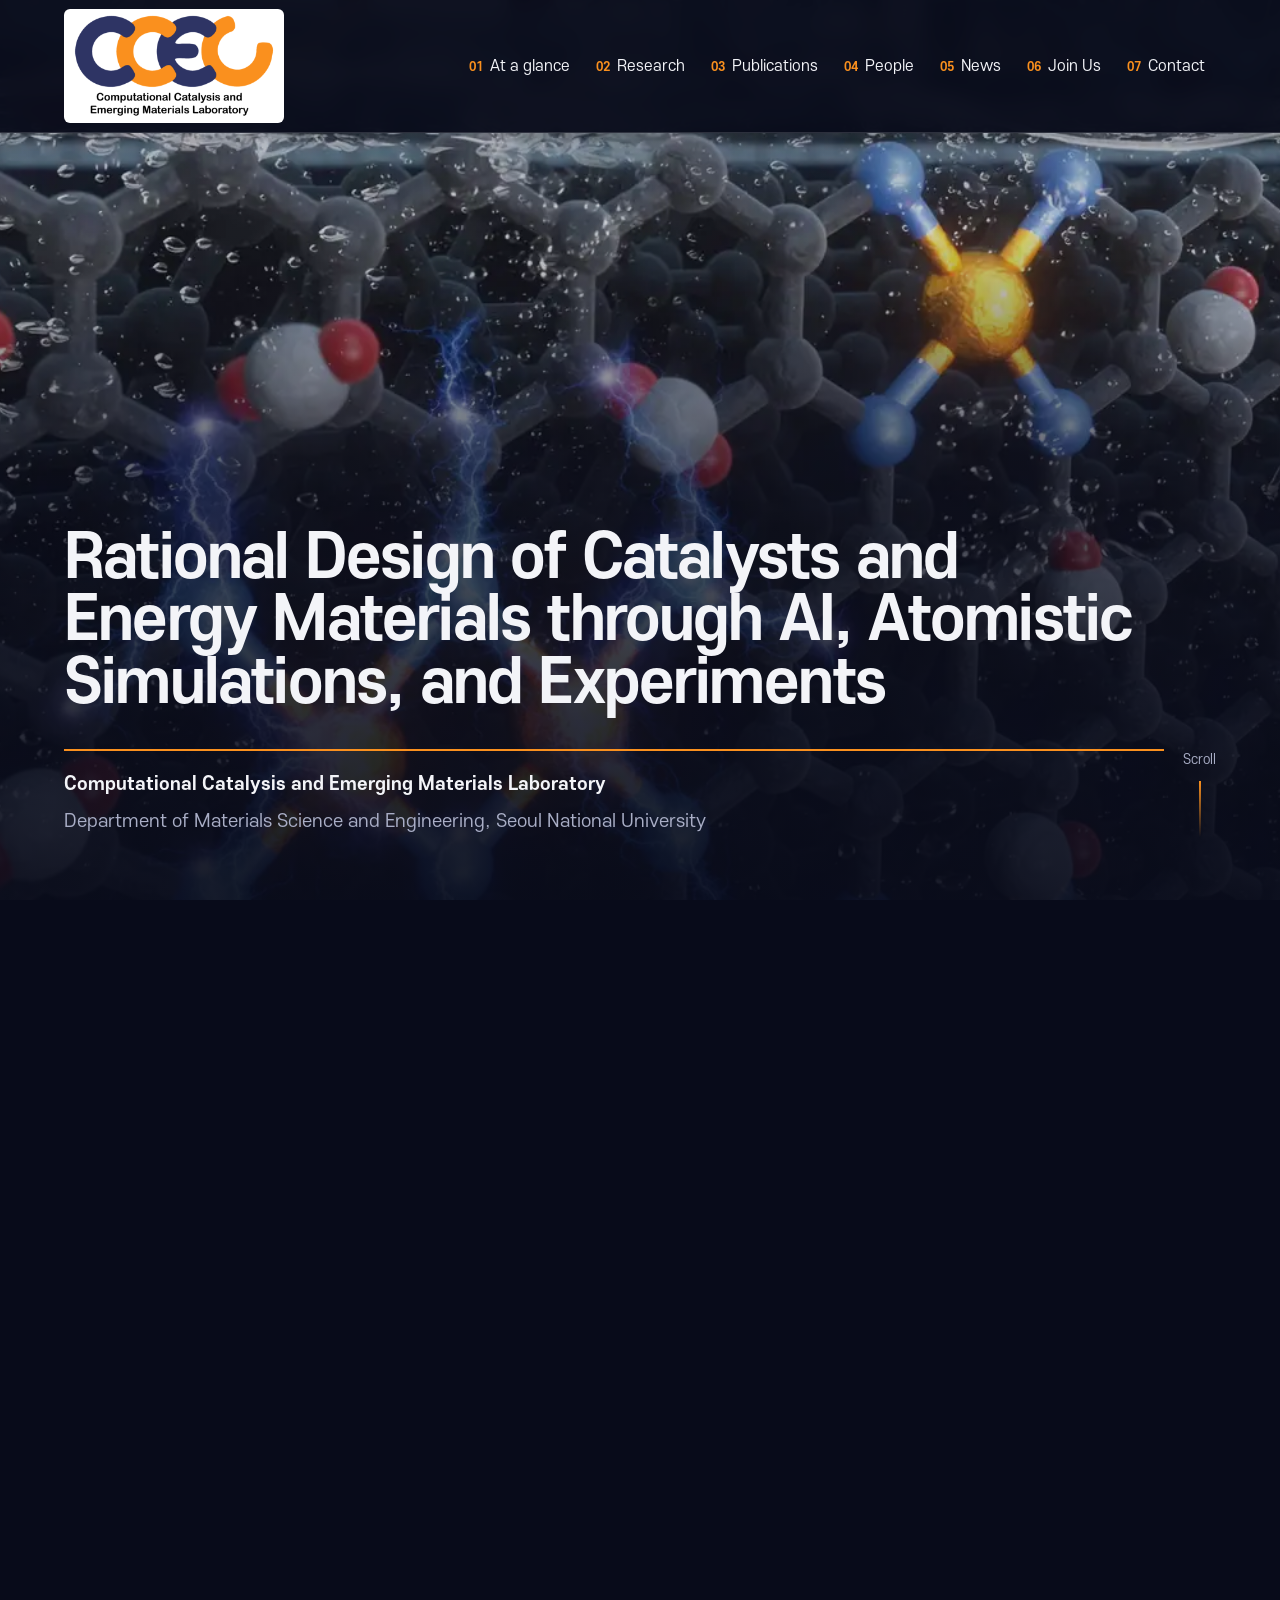
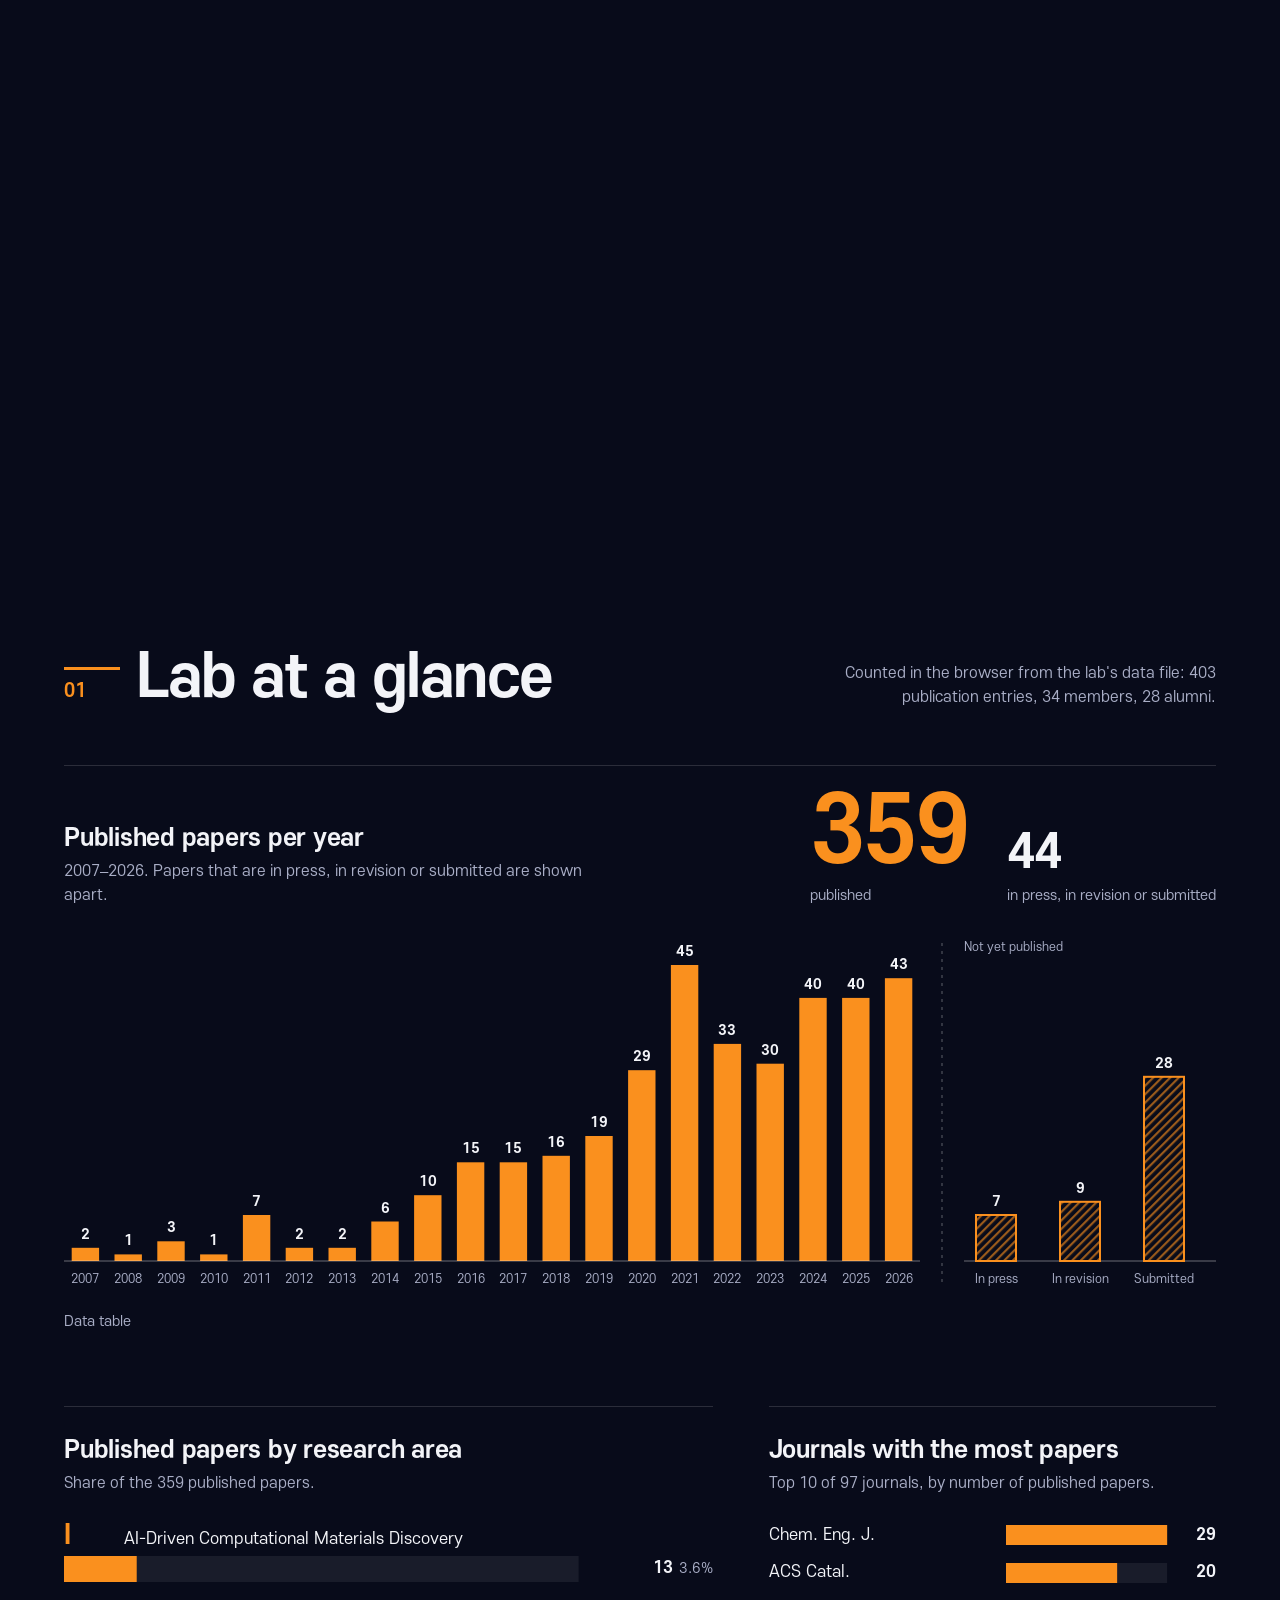
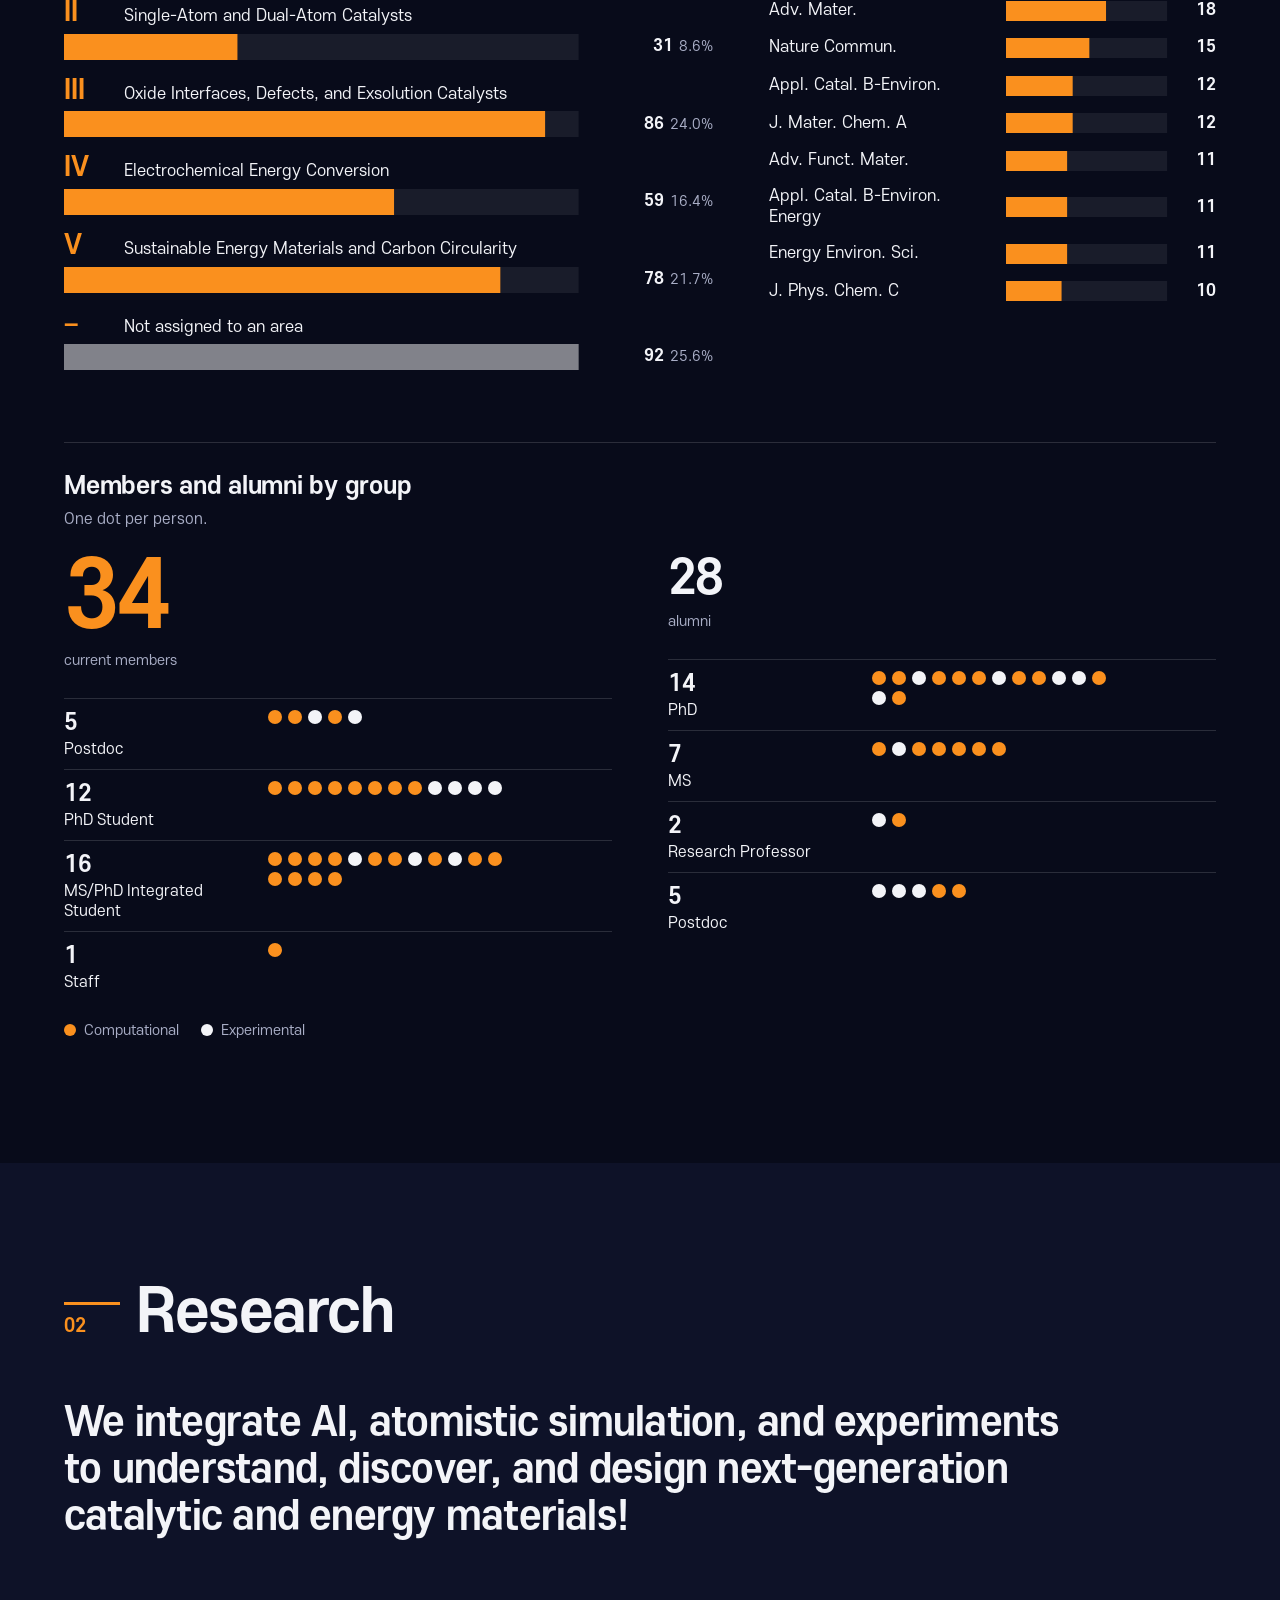
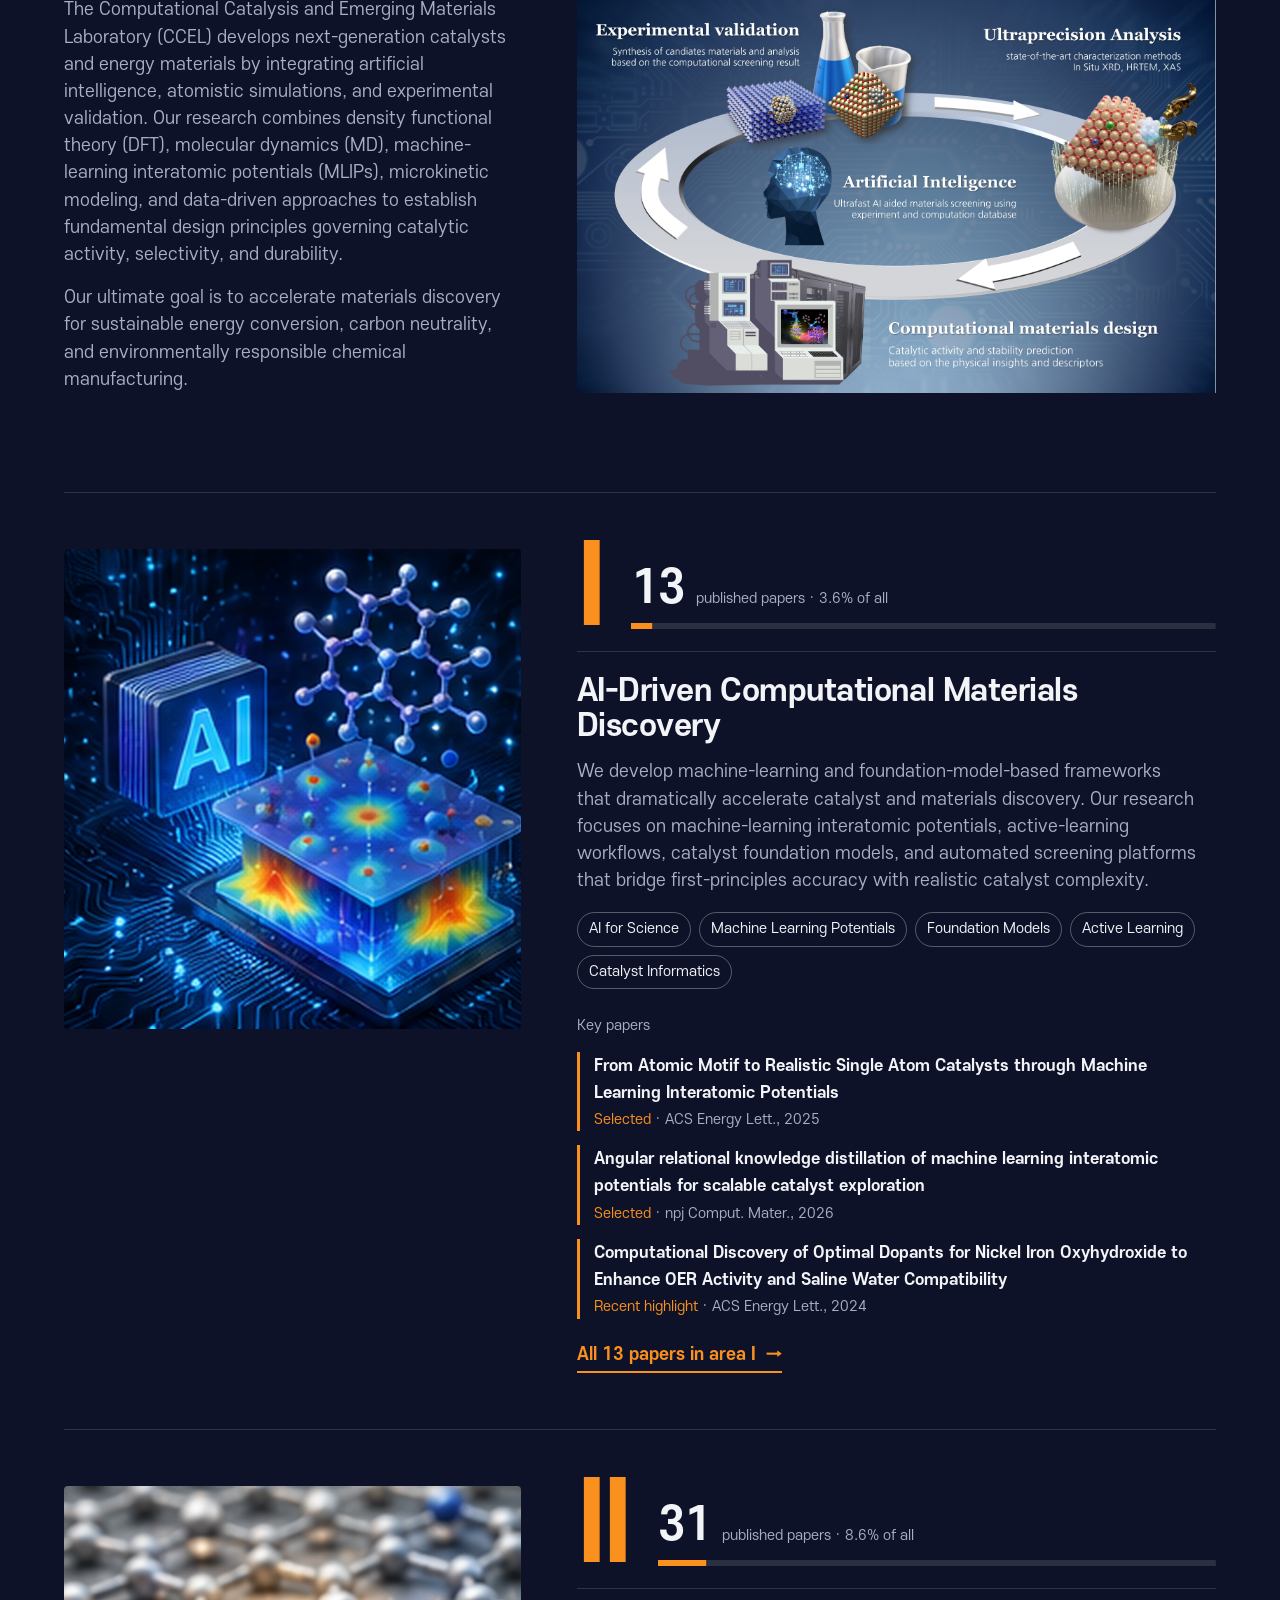
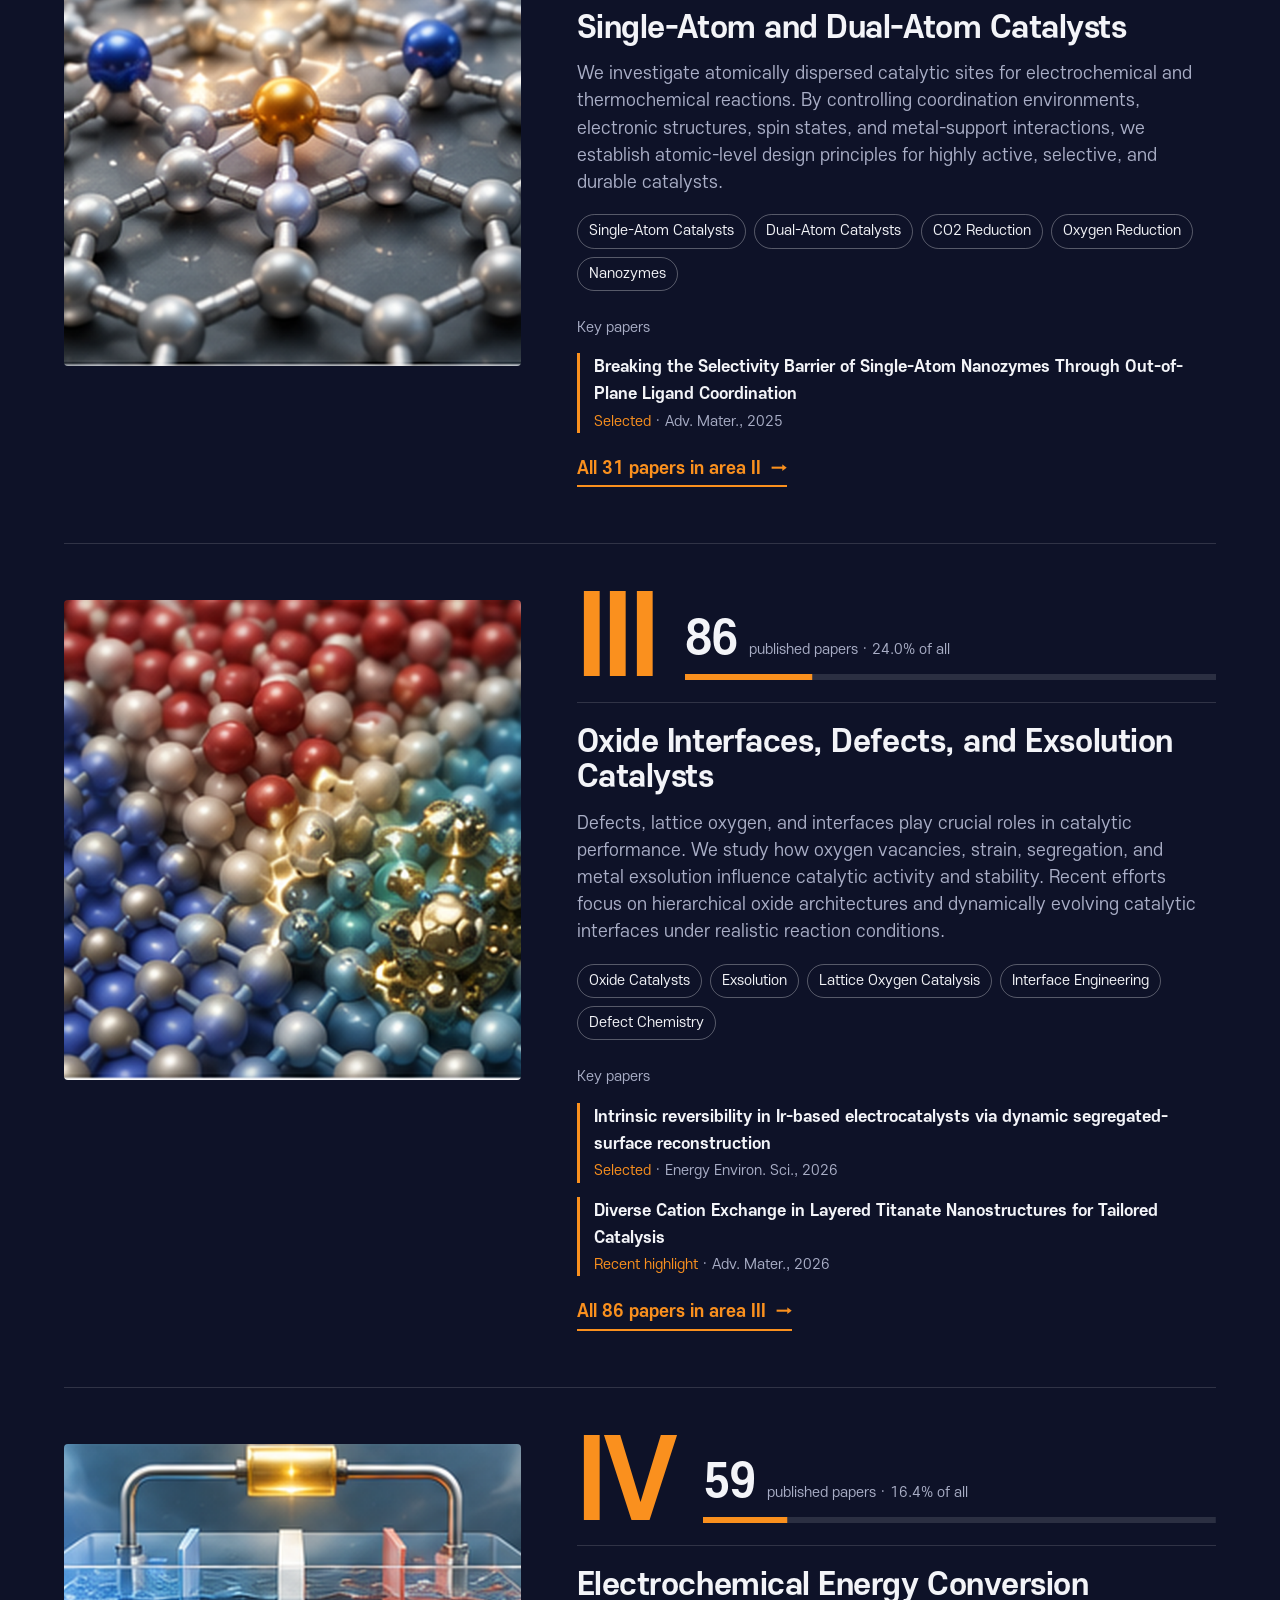
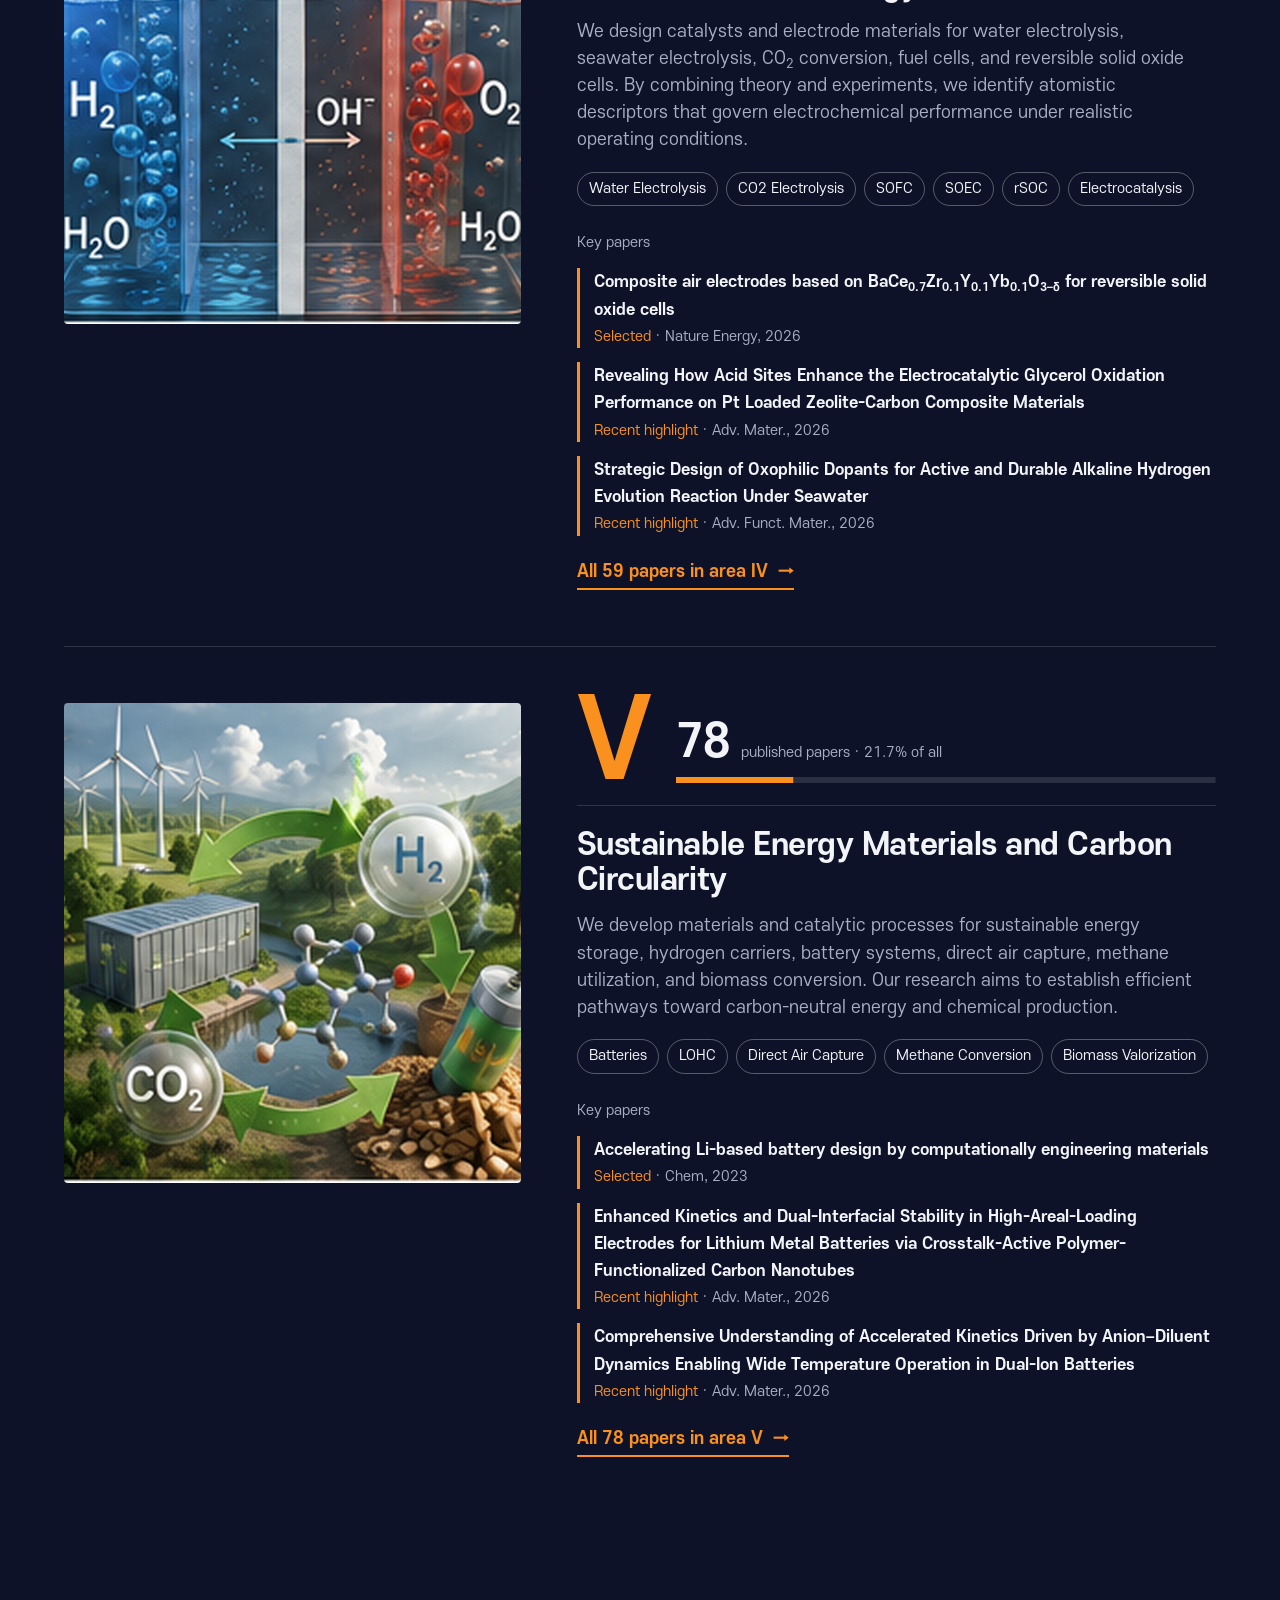
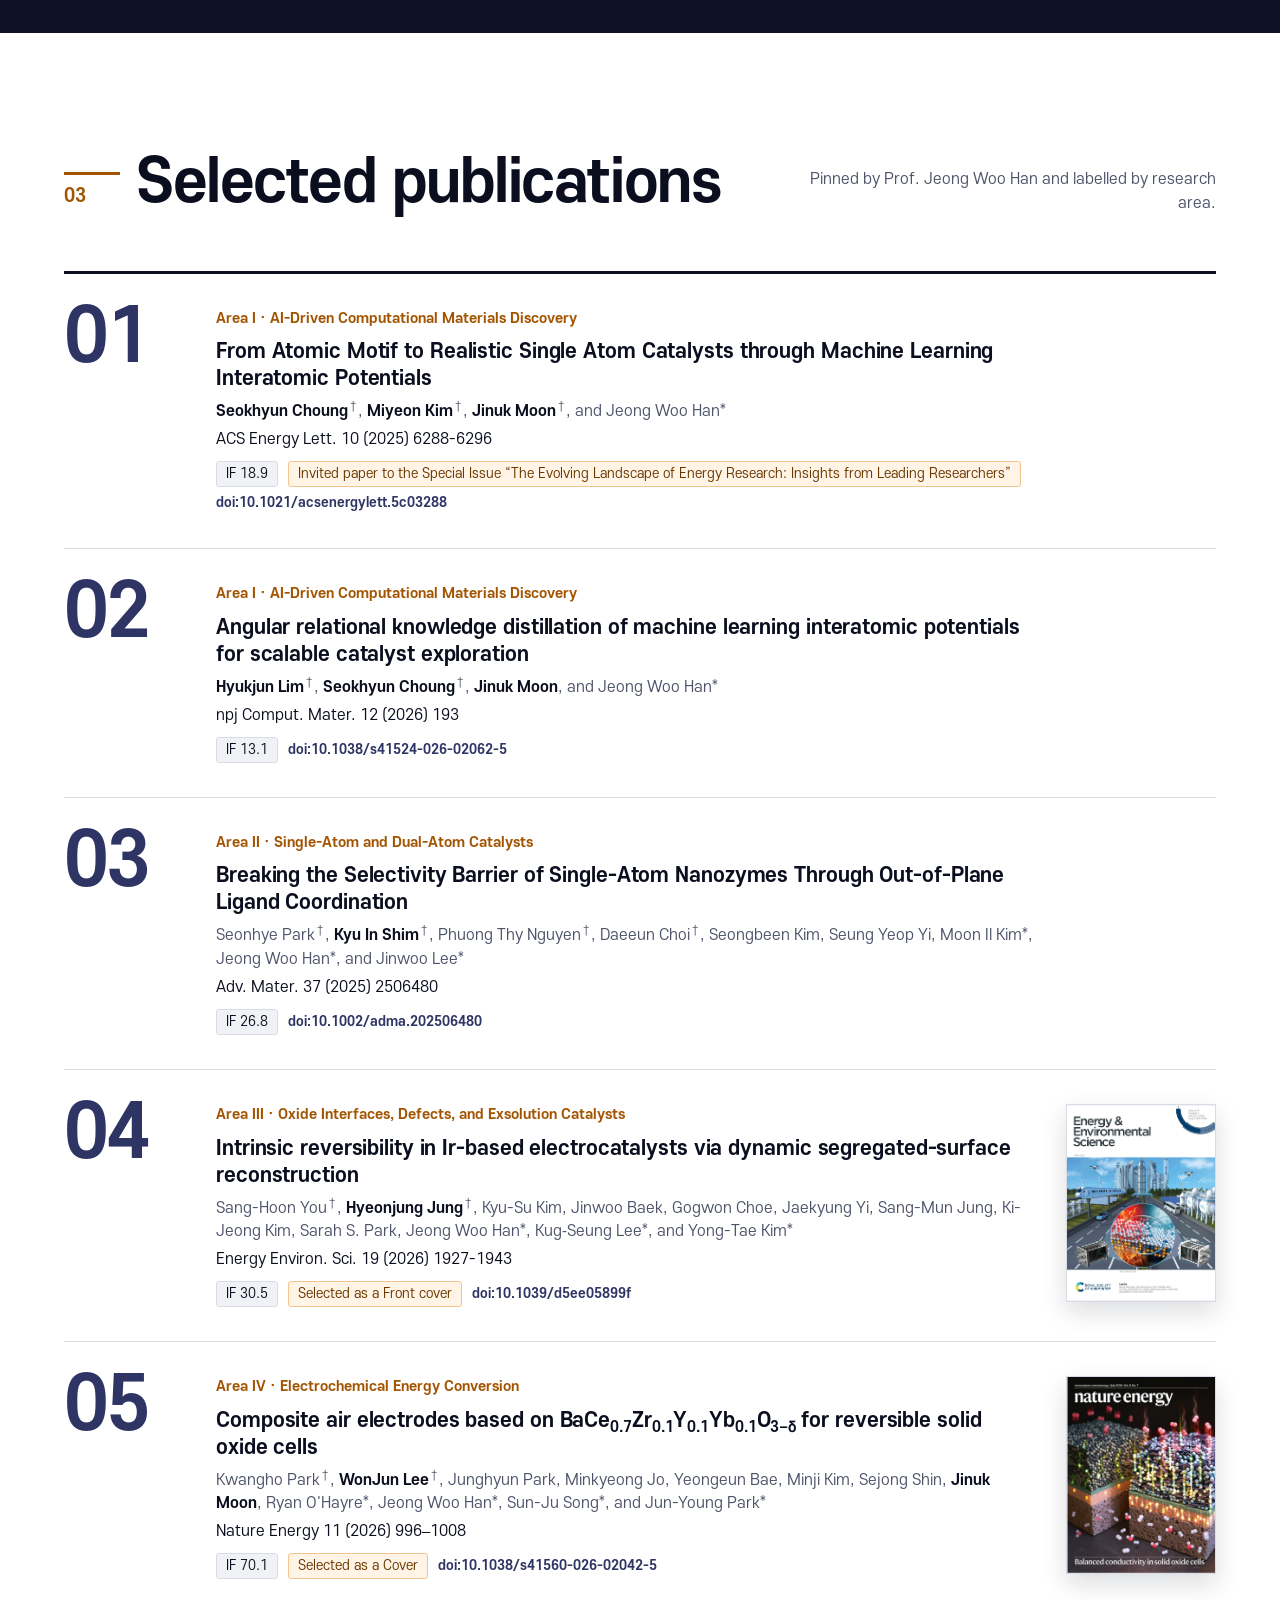
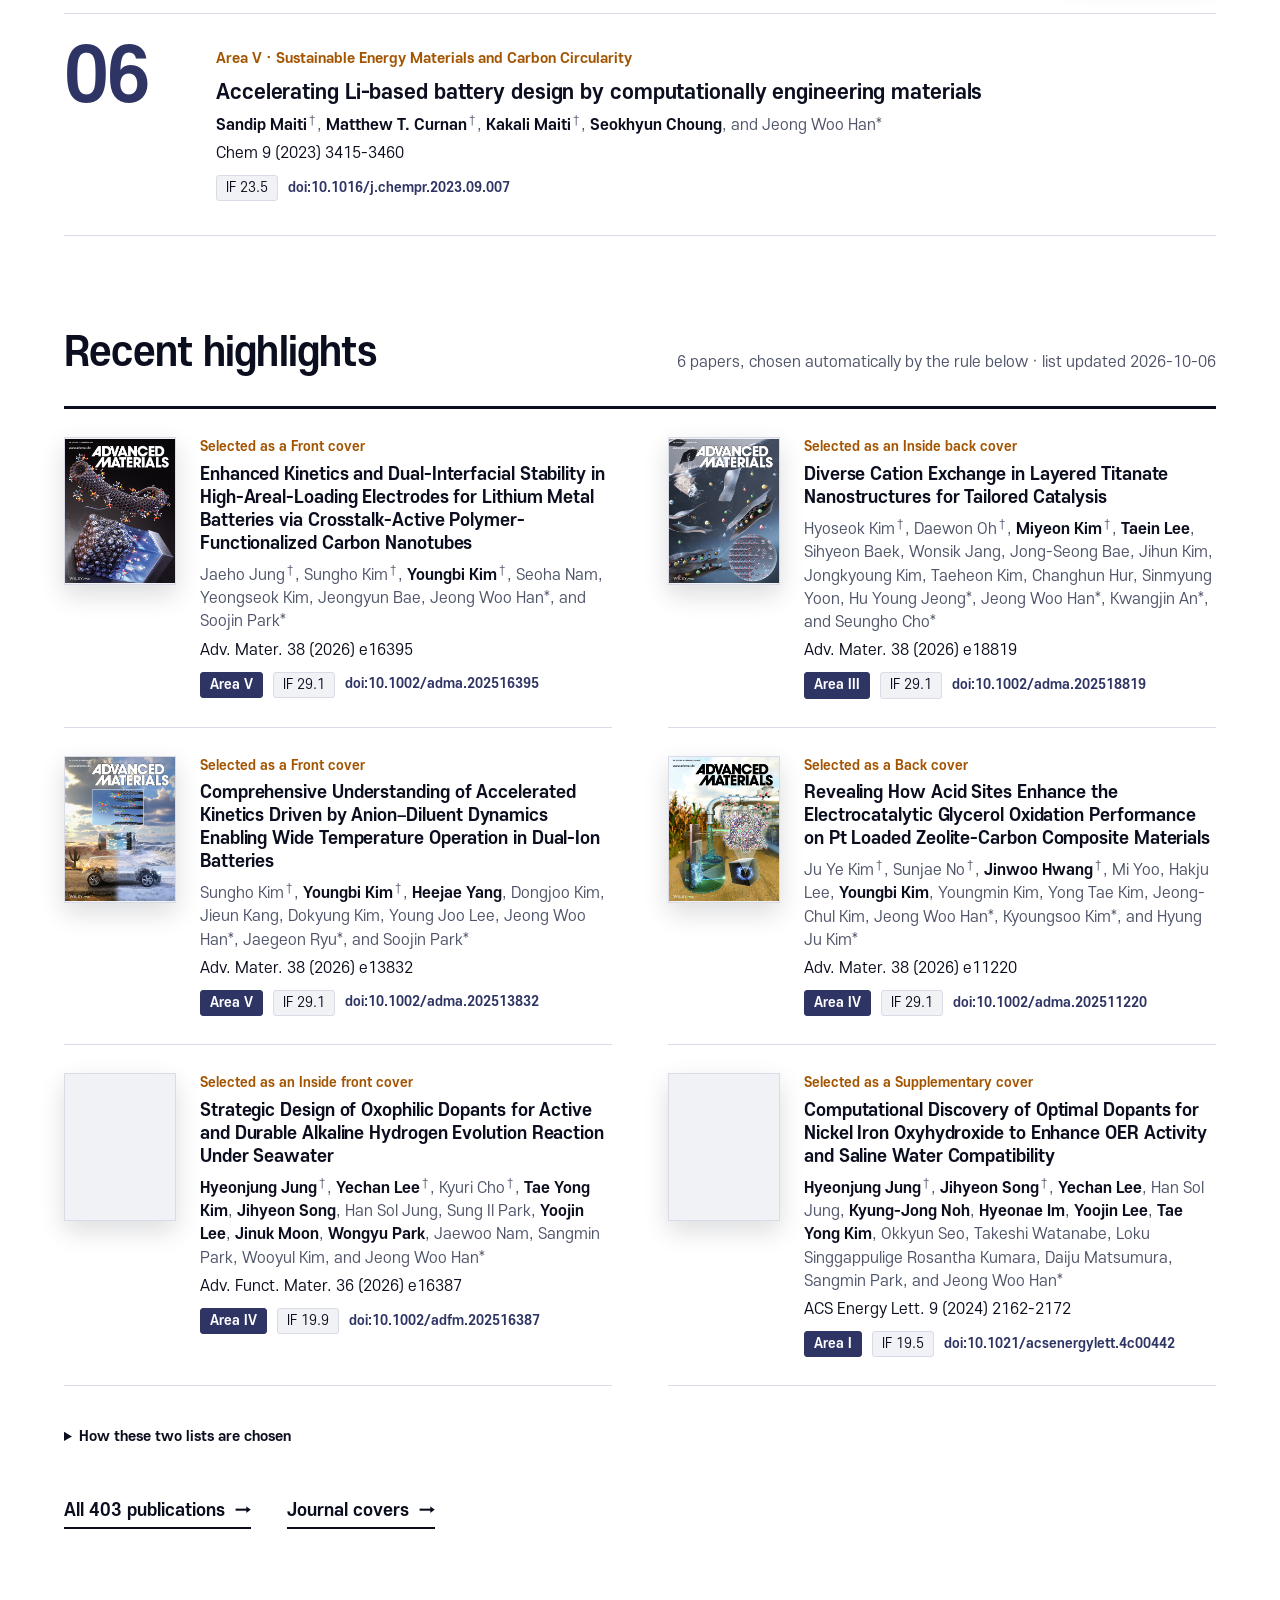
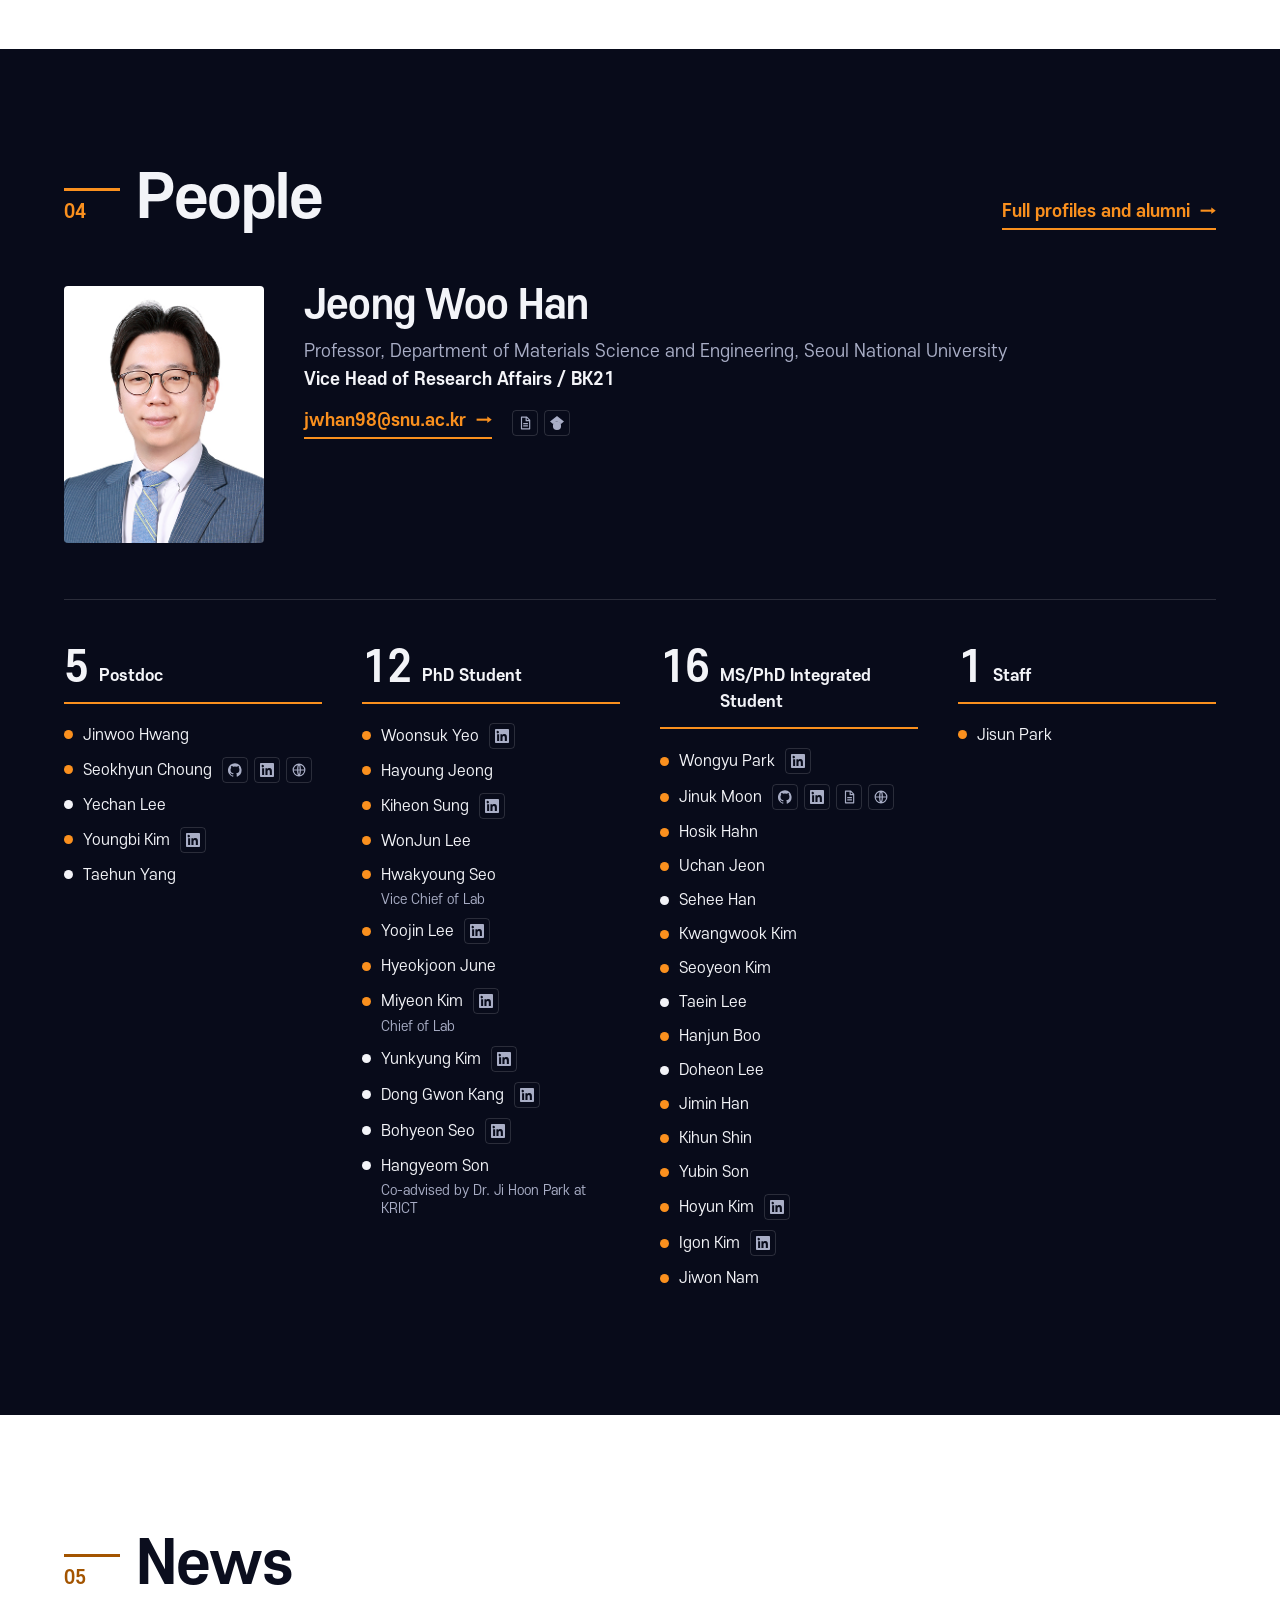
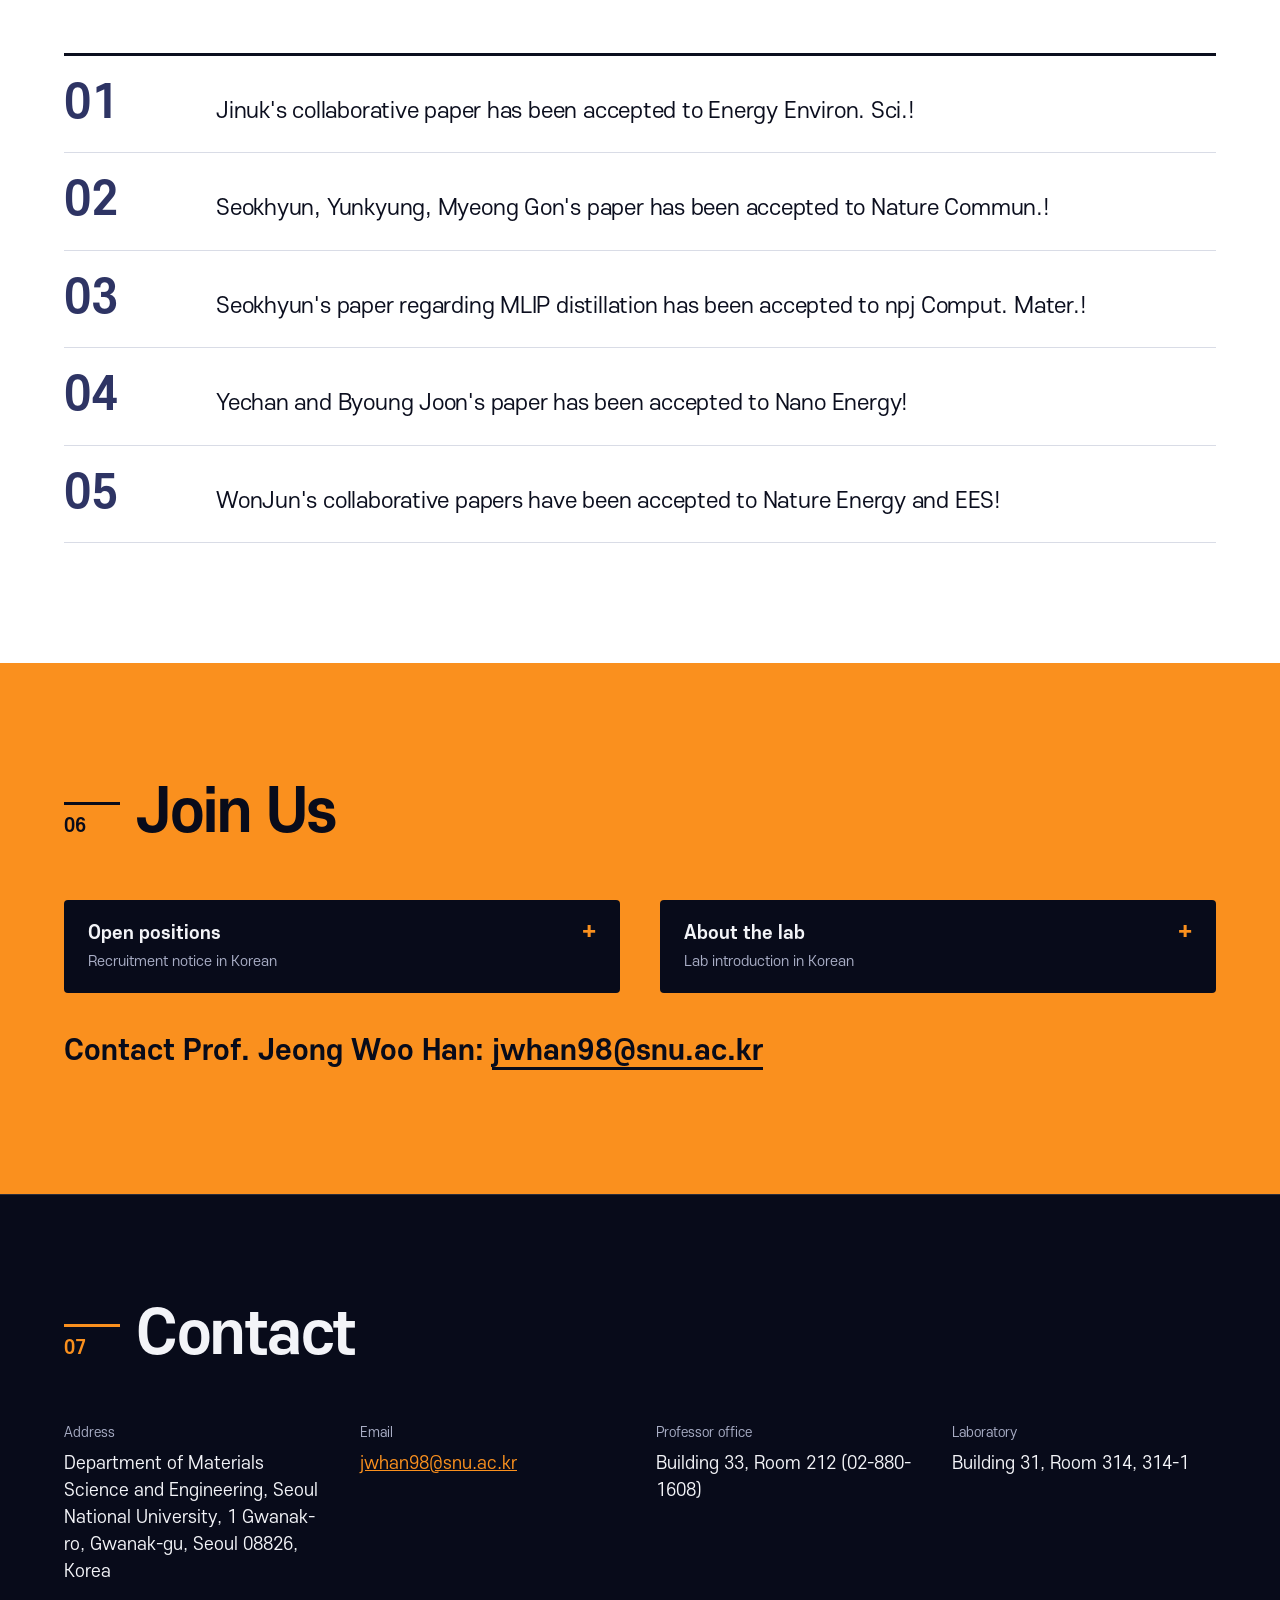
==== index.html @ 2bbd0b02 "CCEL homepage redesign preview: ccel-s8 Claude-Session: https://claude.ai/code/session_01SNpB6kkZCcR" ====
<!doctype html>
<html lang="en">
<head>
<meta name="robots" content="noindex, nofollow">
<meta charset="utf-8">
<meta name="viewport" content="width=device-width, initial-scale=1">
<title>CCEL · Seoul National University</title>
<link rel="preload" href="_shared/scroll/hero_poster.webp" as="image" fetchpriority="high">
<link rel="stylesheet" href="_shared/brand/brand.css">
<link rel="stylesheet" href="css/site.css">
</head>
<body>
<a class="skip" href="#main">Skip to content</a>

<header class="site-head">
  <div class="head-in">
    <a class="brand" href="index.html" aria-label="CCEL home"><span class="ccel-logo-plate"><img class="ccel-logo" src="_shared/img/logo2.png" alt="CCEL" width="200" height="102"></span></a>
    <button class="menu-btn" type="button" aria-expanded="false" aria-controls="site-nav"><span class="bars" aria-hidden="true"></span>Menu</button>
    <nav class="site-nav" id="site-nav" aria-label="Main">
      <ol>
        <li><a href="index.html#glance"><span class="n">01</span>At a glance</a></li>
        <li><a href="index.html#research"><span class="n">02</span>Research</a></li>
        <li><a href="publications.html"><span class="n">03</span>Publications</a></li>
        <li><a href="members.html"><span class="n">04</span>People</a></li>
        <li><a href="index.html#news"><span class="n">05</span>News</a></li>
        <li><a href="index.html#join"><span class="n">06</span>Join Us</a></li>
        <li><a href="index.html#contact"><span class="n">07</span>Contact</a></li>
      </ol>
    </nav>
  </div>
</header>

<main id="main">
  <!-- scroll stage: the video carries no information; all text is DOM from window.CCEL -->
  <section class="stage" id="stage" aria-labelledby="hero-title">
    <div class="stage-pin">
      <img class="stage-poster" src="_shared/scroll/hero_poster.webp" alt="" width="1280" height="704" fetchpriority="high">
      <canvas class="stage-canvas" aria-hidden="true"></canvas>
      <div class="stage-scrim" aria-hidden="true"></div>
      <div class="stage-dim" aria-hidden="true"></div>
      <div class="stage-copy phase-a">
        <div class="wrap">
          <h1 class="hero-title" id="hero-title"></h1>
          <p class="hero-meta" id="hero-meta"></p>
        </div>
      </div>
      <div class="stage-copy phase-b" data-hidden>
        <div class="wrap"><dl class="bignums" id="bignums"></dl></div>
      </div>
      <div class="stage-cue" aria-hidden="true"><span>Scroll</span><i></i></div>
    </div>
  </section>

  <section class="band dark" id="glance" aria-labelledby="glance-h">
    <div class="wrap">
      <div class="sec-head">
        <div class="sec-label"><span class="sec-no">01</span><h2 class="sec-title" id="glance-h">Lab at a glance</h2></div>
        <p class="sec-aside" id="glance-aside"></p>
      </div>
      <div class="glance-grid">
        <figure class="fig" aria-labelledby="f-years-h">
          <div class="fig-head">
            <div><h3 class="fig-title" id="f-years-h">Published papers per year</h3><p class="fig-sub" id="f-years-sub"></p></div>
            <div class="fig-stats" id="f-years-stats"></div>
          </div>
          <div class="chart" id="chart-years"></div>
        </figure>
        <figure class="fig half-l" aria-labelledby="f-areas-h">
          <div class="fig-head"><div><h3 class="fig-title" id="f-areas-h">Published papers by research area</h3><p class="fig-sub" id="f-areas-sub"></p></div></div>
          <div class="chart" id="chart-areas"></div>
        </figure>
        <figure class="fig half-r" aria-labelledby="f-jour-h">
          <div class="fig-head"><div><h3 class="fig-title" id="f-jour-h">Journals with the most papers</h3><p class="fig-sub" id="f-jour-sub"></p></div></div>
          <div class="chart" id="chart-journals"></div>
          <p class="fig-note" id="f-jour-note"></p>
        </figure>
        <figure class="fig" aria-labelledby="f-people-h">
          <div class="fig-head"><div><h3 class="fig-title" id="f-people-h">Members and alumni by group</h3><p class="fig-sub">One dot per person.</p></div></div>
          <div class="people-chart">
            <div class="pc-block"><div class="stat"><b class="num" id="n-members"></b><span>current members</span></div><div class="chart" id="chart-members"></div></div>
            <div class="pc-block"><div class="stat sm"><b class="num" id="n-alumni"></b><span>alumni</span></div><div class="chart" id="chart-alumni"></div></div>
          </div>
          <p class="legend"><span class="k-comp"><i></i>Computational</span><span class="k-exp"><i></i>Experimental</span><span class="k-na" id="k-na" hidden><i></i>Not specified</span></p>
        </figure>
      </div>
    </div>
  </section>

  <section class="band dark-2" id="research" aria-labelledby="research-h">
    <div class="wrap">
      <div class="sec-head">
        <div class="sec-label"><span class="sec-no">02</span><h2 class="sec-title" id="research-h">Research</h2></div>
      </div>
      <p class="statement" id="research-statement"></p>
      <div class="intro-grid">
        <div id="research-intro"></div>
        <figure class="intro-fig" id="research-fig"></figure>
      </div>
      <div class="areas" id="areas"></div>
    </div>
  </section>

  <section class="band light" id="publications" aria-labelledby="pubs-h">
    <div class="wrap">
      <div class="sec-head">
        <div class="sec-label"><span class="sec-no">03</span><h2 class="sec-title" id="pubs-h">Selected publications</h2></div>
        <p class="sec-aside" id="pins-aside"></p>
      </div>
      <ol class="pins" id="pins"></ol>
      <div class="hl-head anchor" id="highlights">
        <h2 class="hl-title">Recent highlights</h2>
        <p class="count" id="hl-sub"></p>
      </div>
      <ol class="hl-grid" id="hl"></ol>
      <details class="rules"><summary>How these two lists are chosen</summary><p id="rules"></p></details>
      <p class="pub-links"><a class="more" href="publications.html" id="all-pubs">All publications</a><a class="more" href="publications.html#covers">Journal covers</a></p>
    </div>
  </section>

  <section class="band dark" id="people" aria-labelledby="people-h">
    <div class="wrap">
      <div class="sec-head">
        <div class="sec-label"><span class="sec-no">04</span><h2 class="sec-title" id="people-h">People</h2></div>
        <p class="sec-aside"><a class="more" href="members.html">Full profiles and alumni</a></p>
      </div>
      <div class="prof" id="prof"></div>
      <div class="groups" id="groups"></div>
    </div>
  </section>

  <section class="band light" id="news" aria-labelledby="news-h">
    <div class="wrap">
      <div class="sec-head">
        <div class="sec-label"><span class="sec-no">05</span><h2 class="sec-title" id="news-h">News</h2></div>
      </div>
      <ol class="news" id="news-list"></ol>
    </div>
  </section>

  <section class="band accent" id="join" aria-labelledby="join-h">
    <div class="wrap">
      <div class="sec-head">
        <div class="sec-label"><span class="sec-no">06</span><h2 class="sec-title" id="join-h">Join Us</h2></div>
      </div>
      <div class="join-grid">
        <details class="kdet" id="opening"><summary><span>Open positions<small>Recruitment notice in Korean</small></span></summary><p class="ko" lang="ko" id="opening-ko"></p></details>
        <details class="kdet" id="about"><summary><span>About the lab<small>Lab introduction in Korean</small></span></summary><p class="ko" lang="ko" id="about-ko"></p></details>
      </div>
      <p class="join-mail" id="join-mail"></p>
    </div>
  </section>
</main>

<footer class="site-foot" id="contact" aria-labelledby="contact-h">
  <div class="wrap">
    <div class="sec-head">
      <div class="sec-label"><span class="sec-no">07</span><h2 class="sec-title" id="contact-h">Contact</h2></div>
    </div>
    <dl class="contact-grid" id="contact-body"></dl>
    <div class="foot-base">
      <span class="ccel-logo-plate"><img class="ccel-logo" src="_shared/img/logo2.png" alt="CCEL" width="150" height="76" loading="lazy"></span>
      <nav aria-label="Footer"><ol>
        <li><a href="index.html#research">Research</a></li>
        <li><a href="publications.html">Publications</a></li>
        <li><a href="members.html">People</a></li>
        <li><a href="index.html#join">Join Us</a></li>
      </ol></nav>
      <span id="foot-aff"></span>
    </div>
  </div>
</footer>

<script src="_shared/content.js"></script>
<script src="js/common.js"></script>
<script src="js/charts.js"></script>
<script src="js/index.js"></script>
<script src="js/stage.js"></script>
</body>
</html>
---- _shared/brand/brand.css ----
/* CCEL brand layer: shared by every candidate and the final site.
   Font = S-CoreDream (에스코어 드림), the typeface the current ccel.snu.ac.kr already uses (class ks4 etc.).
   Self-hosted so the IIS site has no CDN dependency. Logo = ../img/logo2.png (data: CCEL.lab.logo), used as-is. */
@font-face { font-family: 'S-CoreDream'; font-weight: 300; font-style: normal; font-display: swap;
  src: url('fonts/S-CoreDream-3Light.woff') format('woff'); }
@font-face { font-family: 'S-CoreDream'; font-weight: 400; font-style: normal; font-display: swap;
  src: url('fonts/S-CoreDream-4Regular.woff') format('woff'); }
@font-face { font-family: 'S-CoreDream'; font-weight: 500; font-style: normal; font-display: swap;
  src: url('fonts/S-CoreDream-5Medium.woff') format('woff'); }
@font-face { font-family: 'S-CoreDream'; font-weight: 700; font-style: normal; font-display: swap;
  src: url('fonts/S-CoreDream-6Bold.woff') format('woff'); }
:root { --ccel-font: 'S-CoreDream', 'Noto Sans KR', 'Apple SD Gothic Neo', 'Malgun Gothic', sans-serif; }

/* Official logo, unaltered. Put it on .ccel-logo-plate when the header background is dark. */
.ccel-logo { display: block; height: auto; width: 200px; max-width: 100%; }
.ccel-logo-plate { display: inline-block; background: #fff; border-radius: 6px; padding: 6px 10px; line-height: 0; }
@media (max-width: 768px) { .ccel-logo { width: 160px; } }
---- css/site.css ----
/* S8 Bold data — shared design system for index / members / publications.
   Dark ink + logo orange as the single accent, white reading surfaces for citations.
   Font: S-CoreDream only (../_shared/brand/brand.css), weights 400 and 700. */

:root {
  --ink: #080b1a;          /* page background, dark bands */
  --ink-2: #0e1228;        /* raised dark surface */
  --ink-line: rgba(255, 255, 255, .14);
  --fg: #f3f4f8;           /* text on dark */
  --fg-2: #a9aec6;         /* secondary text on dark (8:1 on --ink) */
  --navy: #2e3464;         /* logo navy */
  --orange: #fa901e;       /* logo orange: the one accent (on dark) */
  --orange-ink: #a35400;   /* orange for text on white (5.5:1) */
  --paper: #ffffff;
  --paper-2: #f1f2f6;
  --text: #0b0e1e;         /* text on white */
  --text-2: #4e5469;       /* secondary text on white (7.8:1) */
  --rule: #d9dce6;
  --pad: 64px;
  --maxw: 1312px;
  --hh: 132px;             /* full header height, updated by common.js */
  --hh-c: 110px;           /* compact header height, updated by common.js */
}

* { box-sizing: border-box; }
html { -webkit-text-size-adjust: 100%; }
@media (prefers-reduced-motion: no-preference) { html { scroll-behavior: smooth; } }
body {
  margin: 0; background: var(--ink); color: var(--fg);
  font-family: var(--ccel-font); font-weight: 400; font-size: 17px; line-height: 1.6;
  -webkit-font-smoothing: antialiased; text-rendering: optimizeLegibility;
}
button, input, select, textarea { font: inherit; color: inherit; }
img { max-width: 100%; }
a { color: inherit; }
sub, sup { font-size: .72em; line-height: 0; }
strong, b, h1, h2, h3, h4 { font-weight: 700; }
h1, h2, h3, h4, p, ol, ul, dl, dd, figure { margin: 0; }
ol, ul { padding: 0; list-style: none; }
:focus-visible { outline: 3px solid var(--orange); outline-offset: 3px; border-radius: 2px; }
.light :focus-visible { outline-color: var(--navy); }
.sr-only { position: absolute !important; width: 1px; height: 1px; padding: 0; margin: -1px; overflow: hidden;
  clip: rect(0 0 0 0); white-space: nowrap; border: 0; }
.skip { position: absolute; left: 12px; top: -60px; z-index: 100; background: var(--orange); color: var(--ink);
  padding: 10px 14px; font-weight: 700; text-decoration: none; }
.skip:focus { top: 12px; }
.wrap { width: min(100% - 2 * var(--pad), var(--maxw)); margin-inline: auto; }
.num { font-variant-numeric: tabular-nums; }
.nw { white-space: nowrap; }

/* ---------- header ---------- */
.site-head {
  position: fixed; inset: 0 0 auto 0; z-index: 50;
  background: rgba(8, 11, 26, .94); border-bottom: 1px solid var(--ink-line);
  -webkit-backdrop-filter: blur(10px); backdrop-filter: blur(10px);
}
.head-in { display: flex; align-items: center; gap: 24px; padding-block: 9px;
  width: min(100% - 2 * var(--pad), var(--maxw)); margin-inline: auto; }
.brand { display: inline-flex; flex: none; text-decoration: none; }
.ccel-logo-plate { padding: 6px 10px; }
.site-head .ccel-logo { width: 200px; transition: width .25s ease; }
.site-head.is-compact .ccel-logo { width: 156px; }
.site-nav { margin-left: auto; }
.site-nav ol { display: flex; gap: 4px; align-items: center; }
.site-nav a {
  display: inline-flex; align-items: baseline; gap: 7px; padding: 10px 11px; border-radius: 4px;
  text-decoration: none; color: var(--fg); font-size: 15px; white-space: nowrap;
}
.site-nav a .n { color: var(--orange); font-size: 12px; font-weight: 700; font-variant-numeric: tabular-nums; }
.site-nav a:hover { background: rgba(255, 255, 255, .08); }
.site-nav a[aria-current="page"] { background: var(--orange); color: var(--ink); font-weight: 700; }
.site-nav a[aria-current="page"] .n { color: var(--ink); }
.menu-btn { display: none; }

@media (max-width: 1180px) {
  .menu-btn {
    display: inline-flex; align-items: center; gap: 10px; margin-left: auto; padding: 10px 14px;
    background: transparent; border: 1px solid rgba(255, 255, 255, .35); border-radius: 4px; cursor: pointer;
    font-size: 15px;
  }
  .menu-btn .bars { width: 18px; height: 12px; position: relative; display: inline-block;
    border-top: 2px solid currentColor; border-bottom: 2px solid currentColor; }
  .menu-btn .bars::after { content: ""; position: absolute; left: 0; right: 0; top: 3px; border-top: 2px solid currentColor; }
  .site-nav { position: absolute; left: 0; right: 0; top: 100%; background: var(--ink); border-bottom: 1px solid var(--ink-line);
    display: none; margin: 0; max-height: calc(100vh - var(--hh-c)); overflow-y: auto; }
  .site-head.nav-open .site-nav { display: block; }
  .site-nav ol { flex-direction: column; align-items: stretch; gap: 0;
    width: min(100% - 2 * var(--pad), var(--maxw)); margin-inline: auto; padding-block: 8px 16px; }
  .site-nav a { display: flex; font-size: 20px; padding: 13px 4px; border-bottom: 1px solid var(--ink-line); border-radius: 0; }
  .site-nav a[aria-current="page"] { padding-inline: 10px; }
  .site-nav a .n { font-size: 14px; min-width: 26px; }
}

/* ---------- section scaffolding ---------- */
.band { padding-block: 120px; display: flow-root; }
.band.dark { background: var(--ink); color: var(--fg); }
.band.dark-2 { background: var(--ink-2); color: var(--fg); }
.band.light { background: var(--paper); color: var(--text); }
.band.light-2 { background: var(--paper-2); color: var(--text); }
.band.accent { background: var(--orange); color: var(--ink); }
section[id], [id].anchor { scroll-margin-top: calc(var(--hh-c) + 8px); }
#glance { padding-top: 88px; }
#selected, #covers { scroll-margin-top: calc(var(--hh-c) + 96px); }

.sec-head { display: grid; grid-template-columns: 1fr auto; align-items: end; gap: 24px; margin-bottom: 56px; }
.sec-label { display: flex; align-items: baseline; gap: 16px; }
.sec-no { font-size: 18px; font-weight: 700; color: var(--orange); font-variant-numeric: tabular-nums;
  border-top: 3px solid currentColor; padding-top: 8px; min-width: 56px; }
.light .sec-no, .light-2 .sec-no { color: var(--orange-ink); }
.accent .sec-no { color: var(--ink); }
.sec-title { font-size: clamp(36px, 4.6vw, 64px); line-height: 1.04; letter-spacing: -.025em; }
.sec-aside { font-size: 15px; color: var(--fg-2); max-width: 46ch; text-align: right; }
.light .sec-aside, .light-2 .sec-aside { color: var(--text-2); }
.more { display: inline-flex; gap: 10px; align-items: center; font-weight: 700; font-size: 17px; text-decoration: none;
  border-bottom: 2px solid currentColor; padding-bottom: 3px; }
.more::after { content: "\2192"; }
.light .more { color: var(--text); }
.dark .more, .dark-2 .more { color: var(--orange); }

/* ---------- scroll stage (landing) ---------- */
.stage { position: relative; height: 240vh; background: var(--ink); }
.stage-pin { position: sticky; top: 0; height: 100vh; overflow: hidden; background: var(--ink); }
.stage-poster, .stage-canvas { position: absolute; inset: 0; width: 100%; height: 100%; display: block; }
.stage-poster { object-fit: cover; }
.stage-scrim { position: absolute; inset: 0; pointer-events: none;
  background:
    linear-gradient(to top, rgba(8, 11, 26, .93) 0%, rgba(8, 11, 26, .86) 20%, rgba(8, 11, 26, .66) 46%,
      rgba(8, 11, 26, .18) 74%, rgba(8, 11, 26, .42) 100%);
}
.stage-dim { position: absolute; inset: 0; pointer-events: none; background: var(--ink); opacity: var(--dim, 0); }
.stage-copy { position: absolute; left: 0; right: 0; }
.phase-a { bottom: 7vh; opacity: var(--a, 1); transform: translateY(calc((1 - var(--a, 1)) * -96px)); }
.phase-b { top: var(--hh); bottom: 0; display: flex; align-items: flex-end; padding-bottom: 11vh;
  opacity: var(--b, 0); transform: translateY(calc((1 - var(--b, 0)) * 36px)); }
.stage-copy[data-hidden] { visibility: hidden; }
.hero-title {
  font-size: clamp(40px, 4.7vw, 72px); line-height: 1.04; letter-spacing: -.03em; max-width: none;
  text-wrap: balance;
}
.hero-meta { display: flex; flex-wrap: wrap; gap: 8px 28px; margin-top: 34px; padding-top: 20px;
  border-top: 2px solid var(--orange); font-size: 18px; color: var(--fg); max-width: 1100px; }
.hero-meta span:first-child { font-weight: 700; }
.hero-meta span + span { color: var(--fg-2); }
.stage-cue { position: absolute; right: var(--pad); bottom: 7vh; display: flex; flex-direction: column; align-items: center; gap: 10px;
  font-size: 13px; color: var(--fg-2); opacity: var(--cue, 1); }
.stage-cue i { width: 2px; height: 56px; background: linear-gradient(var(--orange), transparent); display: block; }

.bignums { display: grid; grid-template-columns: repeat(4, 1fr); gap: 0; width: 100%; }
.bignums > div { padding: 0 28px 0 0; border-left: 2px solid var(--orange); padding-left: 24px; }
.bignums dd { order: -1; font-size: clamp(64px, 10.4vw, 160px); line-height: .92; font-weight: 700; letter-spacing: -.045em;
  font-variant-numeric: tabular-nums; color: var(--fg); }
.bignums > div:first-child dd { color: var(--orange); }
.bignums dt { margin-top: 18px; font-size: 18px; color: var(--fg); max-width: 15em; }
.bignums > div { display: flex; flex-direction: column; }

/* ---------- charts ---------- */
.glance-grid { display: grid; grid-template-columns: repeat(12, 1fr); gap: 72px 56px; }
.fig { grid-column: span 12; border-top: 1px solid var(--ink-line); padding-top: 28px; }
.fig.half-l { grid-column: span 7; }
.fig.half-r { grid-column: span 5; }
.fig-head { display: flex; justify-content: space-between; align-items: flex-end; gap: 24px; margin-bottom: 28px; flex-wrap: wrap; }
.fig-title { font-size: 24px; line-height: 1.25; letter-spacing: -.01em; }
.fig-sub { font-size: 15px; color: var(--fg-2); margin-top: 6px; max-width: 60ch; }
.fig-stats { display: flex; gap: 40px; align-items: flex-end; }
.stat b { display: block; font-size: clamp(56px, 7vw, 108px); line-height: .9; letter-spacing: -.04em; color: var(--orange);
  font-variant-numeric: tabular-nums; }
.stat.sm b { font-size: clamp(36px, 3.6vw, 56px); color: var(--fg); }
.stat span { display: block; margin-top: 10px; font-size: 14px; color: var(--fg-2); max-width: 16em; }
.data-table { margin-top: 16px; font-size: 14px; color: var(--fg-2); }
.data-table summary { cursor: pointer; display: inline-block; }
.data-table table { border-collapse: collapse; margin-top: 10px; font-variant-numeric: tabular-nums; }
.data-table th, .data-table td { text-align: left; padding: 3px 28px 3px 0; border-bottom: 1px solid var(--ink-line); font-weight: 400; }
.data-table td { color: var(--fg); }
.fig-note { margin-top: 18px; font-size: 14px; color: var(--fg-2); }
.chart { position: relative; }
.chart svg { display: block; overflow: visible; }
.chart svg text { font-family: var(--ccel-font); fill: var(--fg); }
.chart .t-muted { fill: var(--fg-2); }
.chart .t-val { font-weight: 700; }
.chart .bar, .chart .hbar, .chart .dot { transform-box: fill-box; }
.chart .bar { transform-origin: 50% 100%; }
.chart .hbar { transform-origin: 0 50%; }
.chart .dot { transform-origin: 50% 50%; }
.chart .val { transition: opacity .4s ease; }
@media (prefers-reduced-motion: no-preference) {
  .chart.armed .bar { transform: scaleY(0); }
  .chart.armed .hbar { transform: scaleX(0); }
  .chart.armed .dot { transform: scale(0); }
  .chart.armed .val { opacity: 0; }
  .chart.armed .bar, .chart.armed .hbar, .chart.armed .dot {
    transition: transform .7s cubic-bezier(.2, .75, .2, 1) calc(var(--i, 0) * 22ms); }
  .chart.armed .val { transition-delay: calc(.35s + var(--i, 0) * 22ms); }
  .chart.armed.in .bar, .chart.armed.in .hbar, .chart.armed.in .dot { transform: none; }
  .chart.armed.in .val { opacity: 1; }
}

/* horizontal bar rows (areas, journals) */
.hrows { display: grid; gap: 18px; }
.hrow { display: grid; grid-template-columns: 1fr; gap: 6px; }
.hrow-label { display: flex; gap: 14px; align-items: baseline; font-size: 16px; line-height: 1.35; }
.hrow-label .rn { font-size: 26px; font-weight: 700; color: var(--orange); min-width: 46px; line-height: 1; }
.hrow-bar { display: grid; grid-template-columns: 1fr auto; gap: 14px; align-items: center; }
.hrow-bar svg { width: 100%; height: 26px; }
.hrow-bar .v { font-size: 16px; font-weight: 700; min-width: 7.5em; text-align: right; font-variant-numeric: tabular-nums; }
.hrow-bar .v small { font-weight: 400; color: var(--fg-2); font-size: 14px; margin-left: 6px; }
.hrows.journals .hrow { grid-template-columns: minmax(9em, 13em) 1fr; align-items: center; gap: 16px; }
.hrows.journals .hrow-bar svg { height: 20px; }
.hrows.journals .hrow-bar .v { min-width: 2.2em; }
.hrows.journals { gap: 12px; }

.people-chart { display: grid; grid-template-columns: 1fr 1fr; gap: 56px; }
.pc-block .stat { margin-bottom: 26px; }
.pc-row { display: grid; grid-template-columns: 11em 1fr; gap: 16px; align-items: start; padding-block: 10px; border-top: 1px solid var(--ink-line); }
.pc-row .g { font-size: 15px; line-height: 1.35; }
.pc-row .g b { display: block; font-size: 22px; font-variant-numeric: tabular-nums; }
.legend { display: flex; flex-wrap: wrap; gap: 8px 22px; font-size: 14px; color: var(--fg-2); margin-top: 18px; }
.legend i { display: inline-block; width: 12px; height: 12px; border-radius: 50%; margin-right: 8px; vertical-align: -1px; }
.legend .k-comp i { background: var(--orange); }
.legend .k-exp i { background: var(--fg); }
.legend .k-na i { border: 2px solid var(--fg-2); }

/* ---------- research ---------- */
.statement { font-size: clamp(26px, 3vw, 44px); line-height: 1.22; letter-spacing: -.02em; font-weight: 700; max-width: 26em; }
.intro-grid { display: grid; grid-template-columns: 5fr 7fr; gap: 56px; margin-top: 56px; align-items: start; }
.intro-grid p { color: var(--fg-2); font-size: 17px; }
.intro-grid p + p { margin-top: 16px; }
.intro-fig img { display: block; width: 100%; height: auto; aspect-ratio: 16 / 10; object-fit: contain; border-radius: 4px; }
.intro-fig figcaption { font-size: 14px; color: var(--fg-2); margin-top: 10px; }
.areas { margin-top: 96px; display: grid; gap: 0; }
.area { display: grid; grid-template-columns: minmax(260px, 5fr) 7fr; gap: 56px; padding-block: 56px; border-top: 1px solid var(--ink-line); }
.area-fig { position: relative; }
.area-fig img { display: block; width: 100%; max-width: 480px; aspect-ratio: 1; object-fit: cover; border-radius: 4px; background: var(--ink-2); }
.area-top { display: grid; grid-template-columns: auto 1fr; align-items: end; gap: 28px; margin-bottom: 22px; padding-bottom: 18px; border-bottom: 1px solid var(--ink-line); }
.area-no { font-size: clamp(72px, 8.4vw, 128px); line-height: .78; font-weight: 700; color: var(--orange); letter-spacing: -.03em; }
.area-title { font-size: clamp(24px, 2.4vw, 34px); line-height: 1.15; letter-spacing: -.015em; }
.area-sum { font-size: 17px; color: var(--fg-2); max-width: 62ch; margin-top: 14px; }
.kw { display: flex; flex-wrap: wrap; gap: 8px; margin-top: 18px; }
.kw li { font-size: 14px; padding: 5px 11px; border: 1px solid rgba(255, 255, 255, .3); border-radius: 999px; color: var(--fg); }
.area-stat { padding-bottom: 4px; }
.area-stat p { font-size: 14px; color: var(--fg-2); }
.area-stat b { font-size: 44px; line-height: 1; color: var(--fg); margin-right: 8px; letter-spacing: -.02em; }
.area-stat svg { width: 100%; height: 6px; display: block; margin-top: 12px; }
.keypapers { margin-top: 26px; display: grid; gap: 14px; }
.keypapers h4 { font-size: 14px; color: var(--fg-2); font-weight: 400; }
.kp { border-left: 3px solid var(--orange); padding-left: 14px; }
.kp a { text-decoration: none; font-weight: 700; font-size: 16px; line-height: 1.4; }
.kp a:hover { text-decoration: underline; }
.kp p { font-size: 14px; color: var(--fg-2); margin-top: 3px; }
.kp .tag { color: var(--orange); }
.area-links { margin-top: 22px; }

/* ---------- citations (white surface) ---------- */
.cite-title { font-size: 20px; line-height: 1.35; letter-spacing: -.005em; }
.cite-title a { text-decoration: none; }
.cite-title a:hover { text-decoration: underline; }
.cite-authors { font-size: 15px; line-height: 1.55; margin-top: 8px; color: var(--text-2); }
.cite-authors strong { color: var(--text); }
.cite-src { font-size: 15px; margin-top: 4px; color: var(--text); }
.cite-meta { display: flex; flex-wrap: wrap; gap: 6px 10px; margin-top: 10px; font-size: 13px; align-items: center; }
.chip { display: inline-flex; align-items: center; gap: 6px; padding: 3px 9px; border-radius: 3px; line-height: 1.4;
  background: var(--paper-2); color: var(--text); border: 1px solid var(--rule); }
.chip.area { background: var(--navy); color: #fff; border-color: var(--navy); font-weight: 700; }
.chip.hlt { background: #fff4e6; border-color: #f3c48d; color: #6b3800; }
.chip.st { background: var(--text); color: #fff; border-color: var(--text); }
.chip.if { font-variant-numeric: tabular-nums; }
.chip.if .prov { color: var(--orange-ink); font-weight: 700; }
.doi { color: var(--navy); font-weight: 700; text-decoration: none; word-break: break-all; }
.doi:hover { text-decoration: underline; }
.dark .chip, .dark-2 .chip { background: rgba(255, 255, 255, .06); color: var(--fg); border-color: var(--ink-line); }

.pins { counter-reset: pin; border-top: 3px solid var(--text); }
.pin { display: grid; grid-template-columns: 120px 1fr 150px; gap: 32px; padding-block: 34px; border-bottom: 1px solid var(--rule); }
.pin-no { font-size: 72px; line-height: .85; font-weight: 700; color: var(--navy); letter-spacing: -.04em; font-variant-numeric: tabular-nums; }
.pin-area { font-size: 14px; color: var(--orange-ink); font-weight: 700; margin-bottom: 8px; }
.cover-thumb { display: block; width: 100%; }
.cover-thumb img { display: block; width: 100%; height: auto; aspect-ratio: .76; object-fit: contain; background: var(--paper-2); border: 1px solid var(--rule); box-shadow: 0 10px 24px rgba(11, 14, 30, .14); }
.cover-thumb span { display: block; font-size: 12px; color: var(--text-2); margin-top: 6px; }

.hl-head { display: flex; justify-content: space-between; align-items: end; gap: 24px; margin: 96px 0 32px; flex-wrap: wrap; }
.hl-title { font-size: clamp(28px, 3vw, 40px); letter-spacing: -.02em; line-height: 1.1; }
.hl-grid { display: grid; grid-template-columns: repeat(2, 1fr); gap: 0 56px; border-top: 3px solid var(--text); }
.hl { display: grid; grid-template-columns: 112px 1fr; gap: 24px; padding-block: 28px; border-bottom: 1px solid var(--rule); }
.hl .cite-title { font-size: 17px; }
.hl .hl-note { font-size: 13px; color: var(--orange-ink); font-weight: 700; margin-bottom: 6px; }
.rules { margin-top: 40px; font-size: 14px; color: var(--text-2); max-width: 90ch; }
.rules summary { cursor: pointer; font-weight: 700; color: var(--text); }
.rules p { margin-top: 10px; }
.pub-links { display: flex; flex-wrap: wrap; gap: 20px 36px; margin-top: 48px; }

/* ---------- people preview ---------- */
.prof { display: grid; grid-template-columns: 200px 1fr; gap: 40px; align-items: start; padding-bottom: 56px; border-bottom: 1px solid var(--ink-line); }
.prof img { width: 200px; height: auto; display: block; border-radius: 4px; }
.prof h3 { font-size: clamp(30px, 3vw, 44px); line-height: 1.05; letter-spacing: -.02em; }
.prof .role { margin-top: 12px; color: var(--fg-2); }
.prof .role b { color: var(--fg); font-weight: 700; }
.prof .contact-line { margin-top: 14px; display: flex; flex-wrap: wrap; gap: 10px 20px; align-items: center; }
.groups { display: grid; grid-template-columns: repeat(4, 1fr); gap: 40px; margin-top: 48px; }
.groups h3 { font-size: 16px; font-weight: 700; display: flex; align-items: baseline; gap: 10px; padding-bottom: 12px; border-bottom: 2px solid var(--orange); margin-bottom: 14px; }
.groups h3 b { font-size: 40px; line-height: 1; font-variant-numeric: tabular-nums; }
.groups li { display: flex; align-items: center; flex-wrap: wrap; gap: 4px 10px; font-size: 15px; padding-block: 5px; }
.groups li .tdot { width: 9px; height: 9px; border-radius: 50%; flex: none; }
.tdot.computational { background: var(--orange); }
.tdot.experimental { background: var(--fg); }
.tdot.na { border: 2px solid var(--fg-2); }
.groups .note { flex-basis: 100%; padding-left: 19px; font-size: 13px; color: var(--fg-2); line-height: 1.35; }

/* link icons (only rendered for links that are set) */
.icons { display: inline-flex; gap: 6px; vertical-align: middle; }
.icons a { display: inline-grid; place-items: center; width: 26px; height: 26px; border-radius: 4px; color: var(--fg-2);
  border: 1px solid var(--ink-line); }
.icons a:hover { color: var(--ink); background: var(--orange); border-color: var(--orange); }
.icons svg { width: 14px; height: 14px; display: block; }
.light .icons a, .light-2 .icons a { color: var(--navy); border-color: var(--rule); background: #fff; }
.light .icons a:hover, .light-2 .icons a:hover { color: #fff; background: var(--navy); border-color: var(--navy); }

/* ---------- news / join / contact ---------- */
.news { border-top: 3px solid var(--text); }
.news li { display: grid; grid-template-columns: 120px 1fr; gap: 32px; padding-block: 26px; border-bottom: 1px solid var(--rule); align-items: baseline; }
.news .nn { font-size: 44px; font-weight: 700; line-height: 1; color: var(--navy); font-variant-numeric: tabular-nums; }
.news p { font-size: clamp(19px, 1.7vw, 24px); line-height: 1.4; letter-spacing: -.01em; }

.join-grid { display: grid; grid-template-columns: 1fr 1fr; gap: 40px; }
.kdet { background: var(--ink); color: var(--fg); border-radius: 4px; }
.kdet summary { cursor: pointer; padding: 20px 24px; font-weight: 700; font-size: 18px; list-style: none; display: flex; justify-content: space-between; gap: 16px; }
.kdet summary::-webkit-details-marker { display: none; }
.kdet summary::after { content: "+"; color: var(--orange); font-size: 24px; line-height: 1; }
.kdet[open] summary::after { content: "\2212"; }
.kdet summary small { display: block; font-weight: 400; font-size: 14px; color: var(--fg-2); margin-top: 2px; }
.kdet .ko { padding: 0 24px 24px; font-size: 16px; line-height: 1.8; color: var(--fg); }
.join-mail { margin-top: 36px; font-size: clamp(20px, 2.2vw, 30px); font-weight: 700; }
.join-mail a { text-decoration: none; border-bottom: 3px solid var(--ink); }

.site-foot { background: var(--ink); color: var(--fg); padding-block: 110px 48px; border-top: 1px solid var(--ink-line); }
.contact-grid { display: grid; grid-template-columns: repeat(4, 1fr); gap: 32px; }
.contact-grid dt { font-size: 13px; color: var(--fg-2); margin-bottom: 6px; }
.contact-grid dd { font-size: 17px; }
.contact-grid dd a { color: var(--orange); }
.foot-base { display: flex; flex-wrap: wrap; justify-content: space-between; align-items: center; gap: 24px;
  margin-top: 72px; padding-top: 28px; border-top: 1px solid var(--ink-line); font-size: 14px; color: var(--fg-2); }
.foot-base .ccel-logo-plate img { width: 150px; height: auto; display: block; }
.foot-base nav ol { display: flex; flex-wrap: wrap; gap: 6px 20px; }
.foot-base nav a { text-decoration: none; color: var(--fg); }
.foot-base nav a:hover { color: var(--orange); }

/* ---------- inner pages (members, publications) ---------- */
.page-hero { padding-top: calc(var(--hh) + 72px); padding-bottom: 72px; background: var(--ink); position: relative; overflow: hidden; }
.page-hero h1 { font-size: clamp(40px, 4.4vw, 64px); line-height: 1; letter-spacing: -.03em; }
.page-hero .lead { margin-top: 18px; color: var(--fg-2); font-size: 18px; max-width: 60ch; }
.page-nums { display: grid; grid-template-columns: repeat(3, auto); justify-content: start; gap: 0 64px; margin-top: 56px; }
.page-nums.four { grid-template-columns: repeat(4, auto); }
.page-nums > div { border-left: 2px solid var(--orange); padding-left: 20px; display: flex; flex-direction: column; }
.page-nums dd { order: -1; font-size: clamp(64px, 9vw, 136px); line-height: .9; font-weight: 700; letter-spacing: -.045em; font-variant-numeric: tabular-nums; }
.page-nums > div:first-child dd { color: var(--orange); }
.page-nums dt { margin-top: 12px; font-size: 16px; color: var(--fg-2); max-width: 18em; }
.subnav { display: flex; flex-wrap: wrap; gap: 8px; margin-top: 48px; }
.subnav a { text-decoration: none; padding: 8px 14px; border: 1px solid rgba(255, 255, 255, .3); border-radius: 999px; font-size: 15px; }
.subnav a:hover { background: var(--fg); color: var(--ink); }

/* members */
.prof-full { display: grid; grid-template-columns: 240px 1fr; gap: 48px; align-items: start; }
.prof-full img { width: 240px; height: auto; display: block; border-radius: 4px; }
.prof-full h2 { font-size: clamp(32px, 3.4vw, 48px); line-height: 1.05; letter-spacing: -.02em; }
.prof-full .role { margin-top: 10px; color: var(--text-2); font-size: 17px; }
.prof-full .role b { color: var(--text); }
.prof-meta { margin-top: 24px; display: grid; grid-template-columns: max-content 1fr; gap: 6px 20px; font-size: 16px; }
.prof-meta dt { color: var(--text-2); }
.prof-meta a { color: var(--navy); font-weight: 700; }
.edu { margin-top: 28px; }
.edu h3 { font-size: 15px; color: var(--text-2); font-weight: 400; margin-bottom: 8px; }
.edu li { padding-block: 8px; border-top: 1px solid var(--rule); font-size: 15px; }
.grp { margin-top: 96px; }
.grp-head { display: flex; align-items: baseline; gap: 18px; padding-bottom: 14px; border-bottom: 3px solid var(--text); margin-bottom: 28px; flex-wrap: wrap; }
.grp-head h2 { font-size: clamp(28px, 3vw, 40px); letter-spacing: -.02em; line-height: 1.1; }
.grp-head .c { font-size: clamp(28px, 3vw, 40px); font-weight: 700; color: var(--orange-ink); font-variant-numeric: tabular-nums; }
.grp-head .split { margin-left: auto; font-size: 14px; color: var(--text-2); }
.cards { display: grid; grid-template-columns: repeat(4, 1fr); gap: 40px 28px; }
.card .ph { aspect-ratio: 4 / 5; background: var(--paper-2); border-radius: 4px; overflow: hidden; display: grid; place-items: center; }
.card .ph img { width: 100%; height: 100%; object-fit: cover; object-position: 50% 20%; display: block; }
.card .ph .ini { font-size: 48px; font-weight: 700; color: var(--navy); }
.card h3 { font-size: 19px; line-height: 1.25; margin-top: 14px; }
.card .note { font-size: 13px; color: var(--text-2); margin-top: 2px; }
.card .type { display: inline-flex; align-items: center; gap: 7px; margin-top: 8px; font-size: 13px; font-weight: 700; }
.card .type i { width: 10px; height: 10px; border-radius: 50%; display: inline-block; }
.card .type.computational i { background: var(--orange); }
.card .type.experimental i { background: var(--navy); }
.card .ra { font-size: 14px; margin-top: 6px; }
.card .deg { margin-top: 10px; font-size: 13px; color: var(--text-2); line-height: 1.5; }
.card .deg li + li { margin-top: 4px; }
.card .ct { margin-top: 10px; font-size: 13px; line-height: 1.5; overflow-wrap: anywhere; }
.card .ct a { color: var(--navy); }
.card .icons { margin-top: 10px; }
.alumni-grid { display: grid; grid-template-columns: repeat(3, 1fr); gap: 0 40px; }
.alum { padding-block: 18px; border-bottom: 1px solid var(--rule); }
.alum h3 { font-size: 17px; line-height: 1.3; display: flex; align-items: center; gap: 8px; flex-wrap: wrap; }
.alum .tdot { width: 9px; height: 9px; border-radius: 50%; display: inline-block; flex: none; }
.light .tdot.experimental, .light-2 .tdot.experimental { background: var(--navy); }
.light .tdot.na, .light-2 .tdot.na { border-color: var(--text-2); }
.alum .now { margin-top: 4px; font-size: 15px; font-weight: 700; color: var(--navy); }
.alum .deg { margin-top: 4px; font-size: 13px; color: var(--text-2); }
.alum .note { font-size: 13px; color: var(--text-2); font-weight: 400; }
.group-photo { margin-top: 96px; }
.group-photo img { width: 100%; height: auto; display: block; border-radius: 4px; }
.group-photo figcaption { margin-top: 10px; font-size: 14px; color: var(--text-2); }

/* publications page */
.ychart-wrap { margin-top: 48px; }
.ychart-wrap .chart svg .ybtn { cursor: pointer; }
.ychart-wrap .chart svg .ybtn:hover .bar, .ychart-wrap .chart svg .ybtn:focus .bar { fill: #ffb45e; }
.ychart-wrap .chart svg .ybtn.sel .bar { fill: var(--fg); }
.ychart-wrap .chart svg .ybtn:focus { outline: none; }
.ychart-wrap .chart svg .ybtn:focus-visible .bar { stroke: var(--fg); stroke-width: 2; }
.tools { position: sticky; top: var(--hh-c); z-index: 20; background: rgba(255, 255, 255, .97); border-bottom: 1px solid var(--rule); }
.tools-in > * { min-width: 0; }
.tools-in { display: grid; grid-template-columns: minmax(0, 1fr) auto; gap: 12px 24px; padding-block: 16px; align-items: center; }
.tabs { display: flex; gap: 4px; }
.tabs button { padding: 9px 16px; border: 1px solid var(--rule); background: #fff; border-radius: 4px; cursor: pointer; font-size: 15px; color: var(--text); }
.tabs button[aria-selected="true"] { background: var(--text); color: #fff; border-color: var(--text); font-weight: 700; }
.filters { display: flex; flex-wrap: wrap; gap: 10px; align-items: center; }
.filters input[type=search] { flex: 1 1 280px; min-width: 0; padding: 10px 14px; border: 2px solid var(--text); border-radius: 4px; font-size: 16px; background: #fff; color: var(--text); }
.filters select { padding: 9px 10px; border: 1px solid var(--rule); border-radius: 4px; background: #fff; font-size: 15px; color: var(--text); max-width: 100%; }
.filters label.chk { display: inline-flex; gap: 8px; align-items: center; font-size: 15px; color: var(--text); }
.count { font-size: 15px; color: var(--text-2); }
.count b { color: var(--text); font-variant-numeric: tabular-nums; }
.year-group { margin-top: 64px; }
.year-head { display: flex; align-items: baseline; gap: 18px; padding-bottom: 10px; border-bottom: 3px solid var(--text); position: relative; }
.year-head h2 { font-size: clamp(44px, 5vw, 72px); line-height: 1; letter-spacing: -.04em; font-variant-numeric: tabular-nums; }
.year-head .yc { font-size: 15px; color: var(--text-2); }
.sub-head { margin-top: 26px; font-size: 14px; font-weight: 700; color: var(--orange-ink); padding-bottom: 6px; border-bottom: 1px solid var(--rule); }
.entry { display: grid; grid-template-columns: 64px 1fr 92px; gap: 24px; padding-block: 24px; border-bottom: 1px solid var(--rule); }
.entry .eno { font-size: 15px; font-weight: 700; color: var(--text-2); font-variant-numeric: tabular-nums; padding-top: 3px; }
.entry.pending .cite-title { color: var(--text-2); }
.entry .cover-thumb img { box-shadow: none; }
.empty { padding: 48px 0; font-size: 18px; color: var(--text-2); }
.covers-grid { display: grid; grid-template-columns: repeat(auto-fill, minmax(180px, 1fr)); gap: 40px 28px; margin-top: 40px; }
.covers-grid figure img { display: block; width: 100%; height: auto; aspect-ratio: .76; object-fit: contain; background: var(--paper-2); border: 1px solid var(--rule); }
.covers-grid figcaption { font-size: 13px; line-height: 1.45; margin-top: 8px; color: var(--text-2); }
.covers-grid figcaption b { color: var(--text); font-weight: 700; }
[hidden] { display: none !important; }

/* ---------- responsive ---------- */
@media (max-width: 1100px) {
  :root { --pad: 40px; }
  .glance-grid { grid-template-columns: minmax(0, 1fr); gap: 64px; }
  .fig, .fig.half-l, .fig.half-r { grid-column: auto; min-width: 0; }
  .groups { grid-template-columns: repeat(2, 1fr); }
  .cards { grid-template-columns: repeat(3, 1fr); }
  .contact-grid { grid-template-columns: repeat(2, 1fr); }
  .alumni-grid { grid-template-columns: repeat(2, 1fr); }
}
@media (max-width: 860px) {
  .people-chart { grid-template-columns: 1fr; }
  .intro-grid { grid-template-columns: 1fr; }
  .area { grid-template-columns: 1fr; gap: 28px; }
  .area-fig img { max-width: 100%; }
  .pin { grid-template-columns: 64px 1fr; }
  .pin .cover-thumb { grid-column: 2; max-width: 140px; }
  .pin-no { font-size: 44px; }
  .hl-grid { grid-template-columns: 1fr; }
  .join-grid { grid-template-columns: 1fr; }
  .prof-full { grid-template-columns: 1fr; }
  .cards { grid-template-columns: repeat(2, 1fr); }
  .entry { grid-template-columns: 48px 1fr; }
  .entry .cover-thumb { grid-column: 2; max-width: 92px; }
  .sec-head { grid-template-columns: 1fr; }
  .sec-aside { text-align: left; }
}
@media (max-width: 767px) {
  :root { --pad: 18px; --hh: 103px; --hh-c: 103px; }
  body { font-size: 16px; }
  .band { padding-block: 80px; }
  .head-in { gap: 12px; padding-block: 8px; }
  .ccel-logo-plate { padding: 5px 8px; }
  .site-head .ccel-logo, .site-head.is-compact .ccel-logo { width: 150px; }
  .stage { height: 190vh; }
  .phase-a { bottom: 5vh; }
  .hero-title { font-size: 34px; line-height: 1.1; letter-spacing: -.02em; }
  .hero-meta { margin-top: 22px; padding-top: 14px; font-size: 15px; gap: 4px; flex-direction: column; }
  .stage-cue { display: none; }
  .bignums { grid-template-columns: 1fr 1fr; gap: 36px 0; }
  .bignums > div { padding-left: 14px; padding-right: 10px; }
  .bignums dd { font-size: 64px; }
  .bignums dt { font-size: 15px; margin-top: 10px; }
  .sec-head { margin-bottom: 36px; }
  .sec-label { flex-direction: column; gap: 10px; }
  .fig-title { font-size: 20px; }
  .fig-stats { gap: 24px; }
  .hrows.journals .hrow { grid-template-columns: 1fr; gap: 4px; }
  .hrow-bar .v { min-width: 6.4em; }
  .pc-row { grid-template-columns: 1fr; gap: 6px; }
  .pc-row .g b { display: inline; margin-right: 8px; }
  .area-no { font-size: 72px; }
  .prof { grid-template-columns: 1fr; gap: 20px; }
  .prof img { width: 150px; }
  .groups { grid-template-columns: 1fr; gap: 32px; }
  .pin { grid-template-columns: 1fr; gap: 12px; padding-block: 26px; }
  .pin .cover-thumb { grid-column: 1; }
  .pin-no { font-size: 36px; }
  .hl { grid-template-columns: 80px 1fr; gap: 16px; }
  .news li { grid-template-columns: 1fr; gap: 6px; }
  .news .nn { font-size: 28px; }
  .contact-grid { grid-template-columns: 1fr; gap: 22px; }
  .page-hero { padding-top: calc(var(--hh) + 44px); padding-bottom: 48px; }
  .page-nums, .page-nums.four { grid-template-columns: 1fr 1fr; gap: 28px 0; }
  .page-nums > div { padding-left: 14px; }
  .page-nums dd { font-size: 60px; }
  .cards { grid-template-columns: 1fr 1fr; gap: 28px 16px; }
  .card h3 { font-size: 16px; }
  .alumni-grid { grid-template-columns: 1fr; }
  .tools { position: static; }
  .tools-in { grid-template-columns: minmax(0, 1fr); }
  .filters select { flex: 1 1 140px; width: 100%; min-width: 0; }
  .tabs { overflow-x: auto; }
  .entry { grid-template-columns: 1fr; gap: 6px; }
  .entry .cover-thumb { grid-column: 1; }
  .cite-title { font-size: 18px; }
  .covers-grid { grid-template-columns: repeat(2, 1fr); gap: 24px 16px; }
}

/* reduced motion: no scrubbing; poster still, content laid out normally */
@media (prefers-reduced-motion: reduce) {
  .stage { height: auto; }
  .stage-pin { position: relative; height: auto; min-height: 100vh; display: flex; flex-direction: column; justify-content: flex-end;
    padding-top: var(--hh); }
  .stage-canvas, .stage-cue, .stage-dim { display: none; }
  .stage-copy { position: relative; inset: auto; opacity: 1 !important; transform: none !important; visibility: visible !important; }
  .phase-a { padding-top: 30vh; }
  .phase-b { padding-block: 72px 88px; display: block; }
  .stage-scrim { background: linear-gradient(to top, rgba(8, 11, 26, .95) 0%, rgba(8, 11, 26, .9) 45%, rgba(8, 11, 26, .66) 70%, rgba(8, 11, 26, .3) 100%); }
  .site-head .ccel-logo { transition: none; }
}
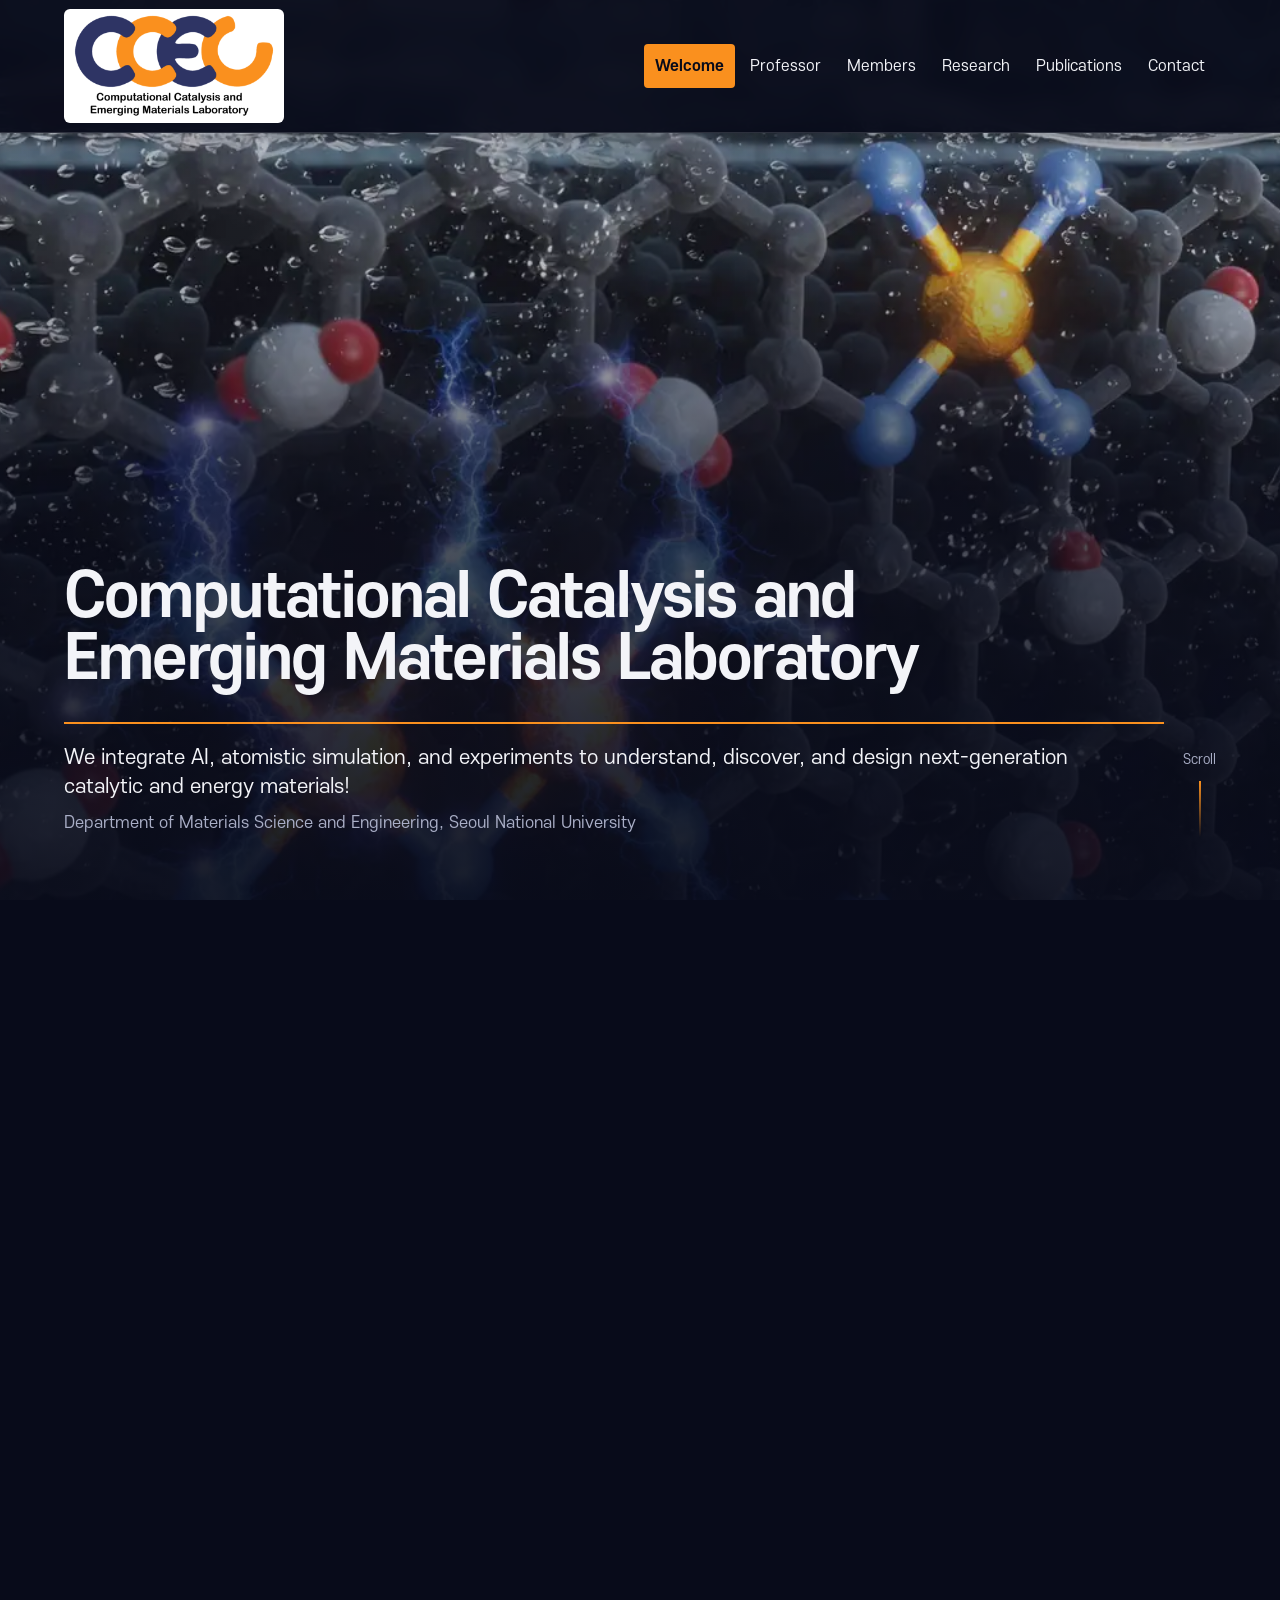
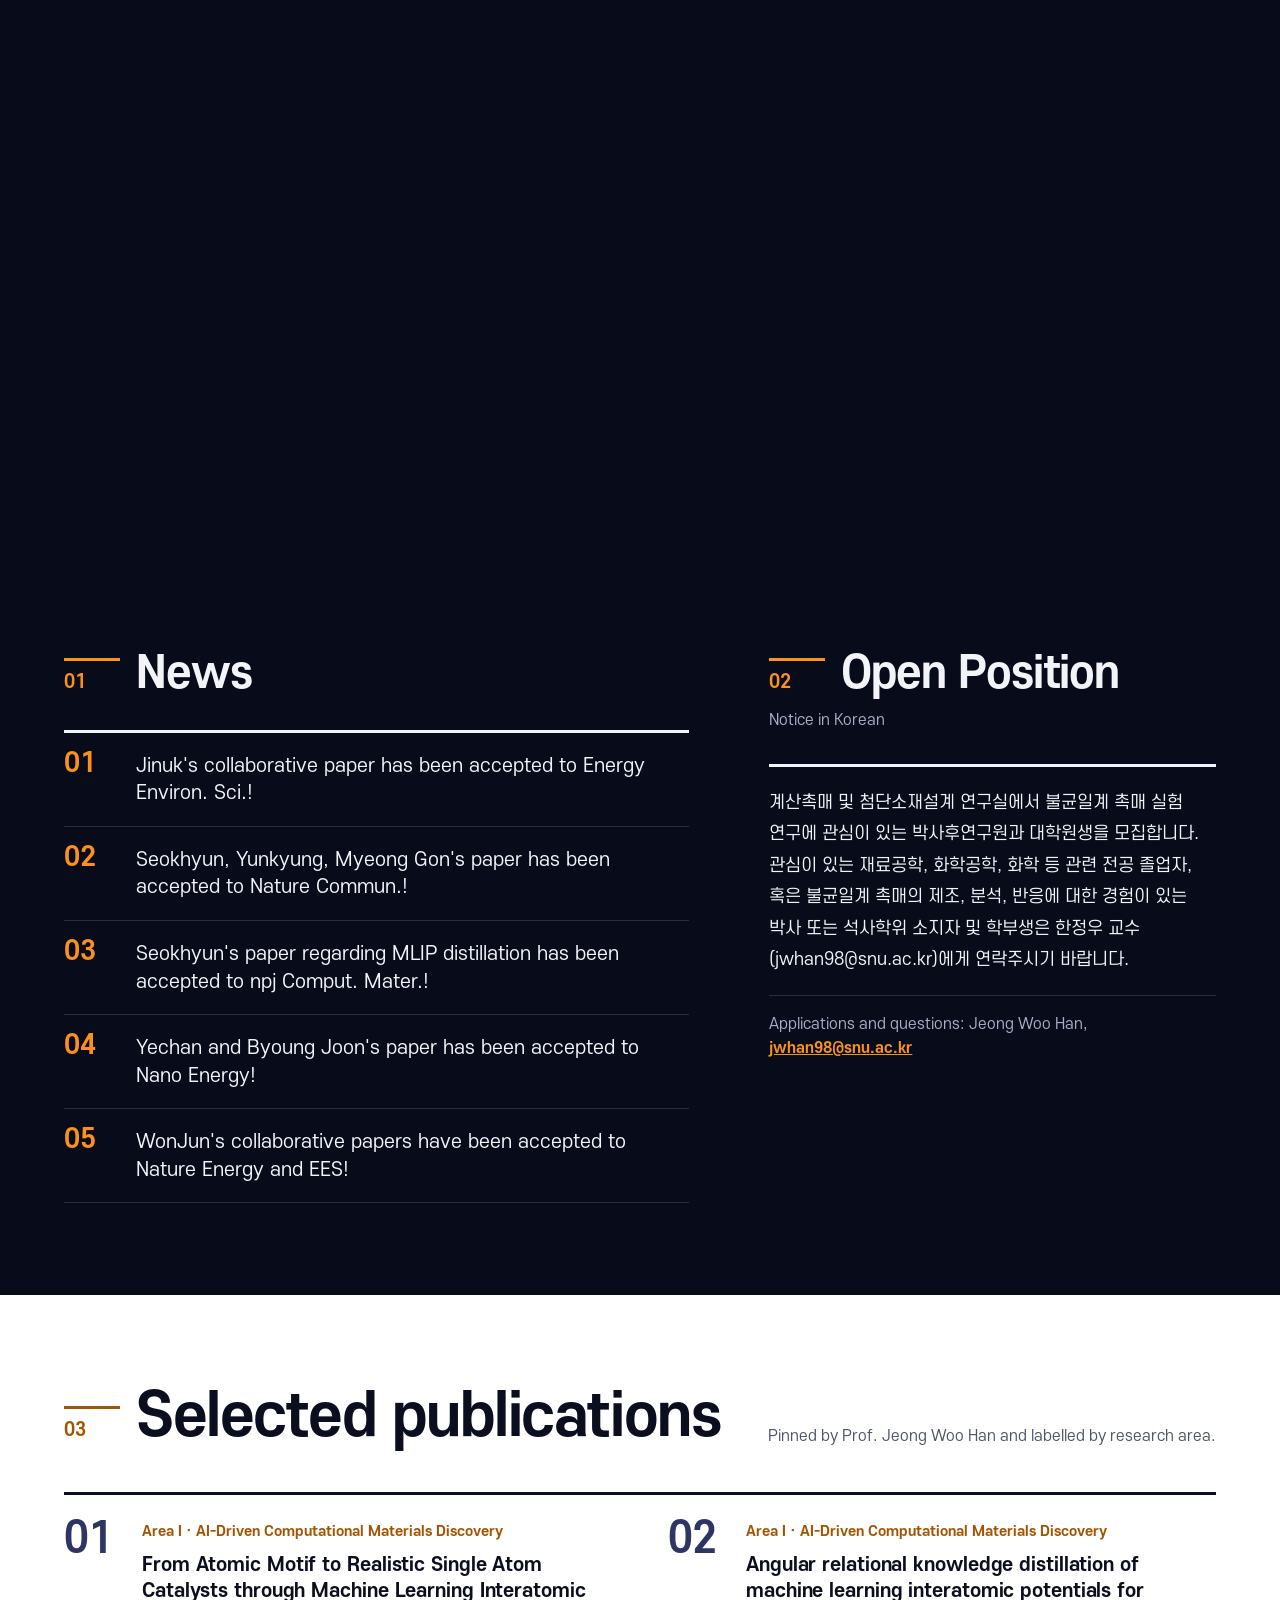
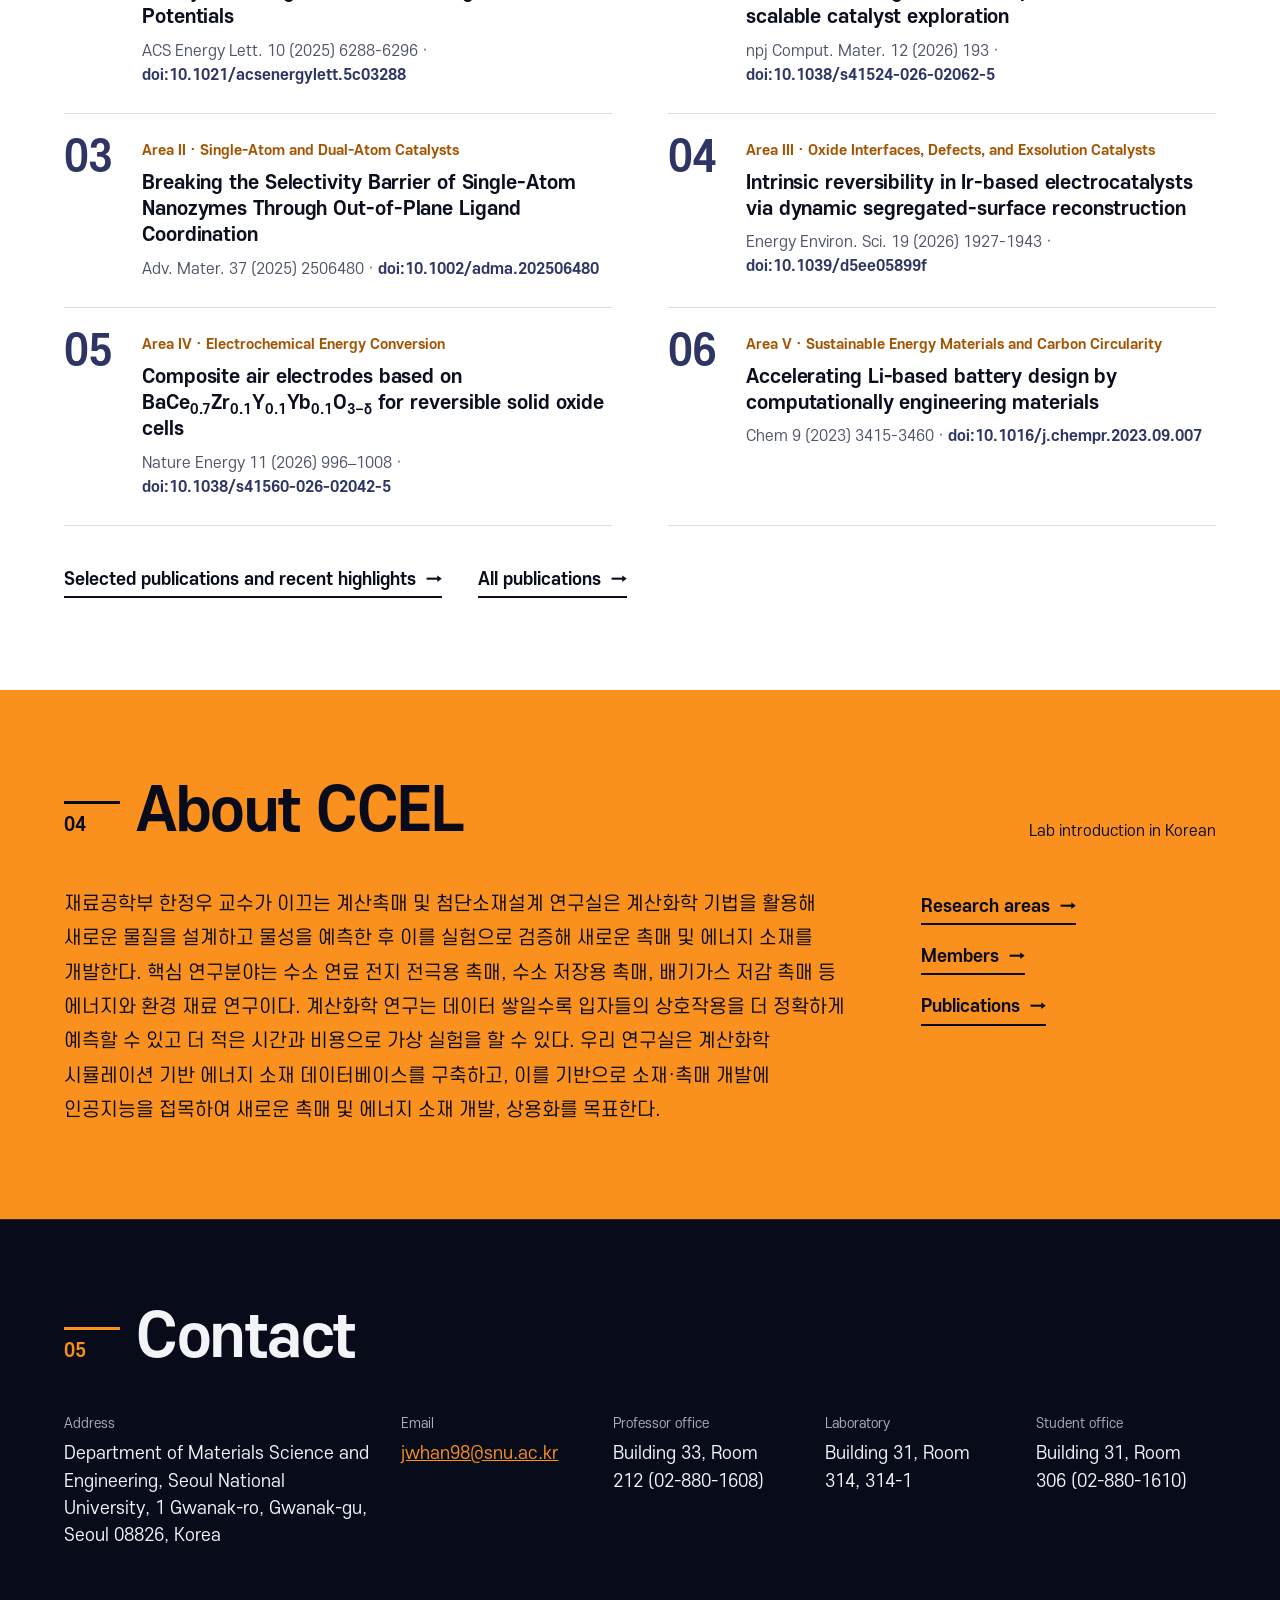
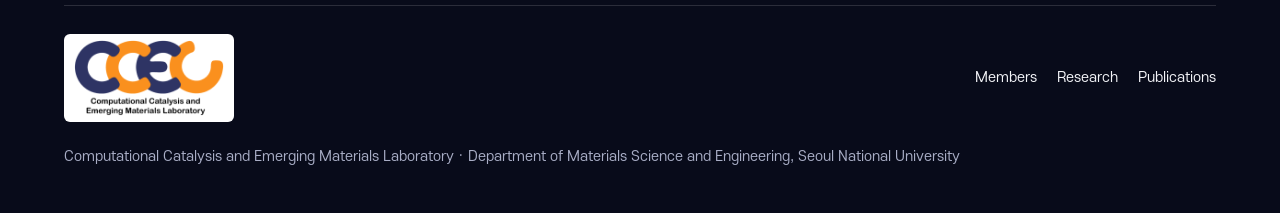
==== commit 1743d33f: "Lean landing page (v5): main page like the current Welcome page; research, highlights and people mov" ====
--- a/index.html
+++ b/index.html
@@ -18,20 +18,20 @@
     <button class="menu-btn" type="button" aria-expanded="false" aria-controls="site-nav"><span class="bars" aria-hidden="true"></span>Menu</button>
     <nav class="site-nav" id="site-nav" aria-label="Main">
       <ol>
-        <li><a href="index.html#glance"><span class="n">01</span>At a glance</a></li>
-        <li><a href="index.html#research"><span class="n">02</span>Research</a></li>
-        <li><a href="publications.html"><span class="n">03</span>Publications</a></li>
-        <li><a href="members.html"><span class="n">04</span>People</a></li>
-        <li><a href="index.html#news"><span class="n">05</span>News</a></li>
-        <li><a href="index.html#join"><span class="n">06</span>Join Us</a></li>
-        <li><a href="index.html#contact"><span class="n">07</span>Contact</a></li>
+        <li><a href="index.html" aria-current="page">Welcome</a></li>
+        <li><a href="members.html#professor">Professor</a></li>
+        <li><a href="members.html">Members</a></li>
+        <li><a href="research.html">Research</a></li>
+        <li><a href="publications.html">Publications</a></li>
+        <li><a href="index.html#contact">Contact</a></li>
       </ol>
     </nav>
   </div>
 </header>
 
 <main id="main">
-  <!-- scroll stage: the video carries no information; all text is DOM from window.CCEL -->
+  <!-- scroll stage: the video carries no information; all text is DOM from window.CCEL.
+       Phase A = lab name + tagline; phase B = the five research-area titles (links to research.html). No counts. -->
   <section class="stage" id="stage" aria-labelledby="hero-title">
     <div class="stage-pin">
       <img class="stage-poster" src="_shared/scroll/hero_poster.webp" alt="" width="1280" height="704" fetchpriority="high">
@@ -41,64 +41,37 @@
       <div class="stage-copy phase-a">
         <div class="wrap">
           <h1 class="hero-title" id="hero-title"></h1>
-          <p class="hero-meta" id="hero-meta"></p>
+          <div class="hero-meta"><p class="hero-tag" id="hero-tag"></p><p class="hero-aff" id="hero-aff"></p></div>
         </div>
       </div>
       <div class="stage-copy phase-b" data-hidden>
-        <div class="wrap"><dl class="bignums" id="bignums"></dl></div>
+        <div class="wrap">
+          <p class="stage-label">Research areas</p>
+          <ol class="area-index" id="area-index"></ol>
+        </div>
       </div>
       <div class="stage-cue" aria-hidden="true"><span>Scroll</span><i></i></div>
     </div>
   </section>
 
-  <section class="band dark" id="glance" aria-labelledby="glance-h">
-    <div class="wrap">
-      <div class="sec-head">
-        <div class="sec-label"><span class="sec-no">01</span><h2 class="sec-title" id="glance-h">Lab at a glance</h2></div>
-        <p class="sec-aside" id="glance-aside"></p>
-      </div>
-      <div class="glance-grid">
-        <figure class="fig" aria-labelledby="f-years-h">
-          <div class="fig-head">
-            <div><h3 class="fig-title" id="f-years-h">Published papers per year</h3><p class="fig-sub" id="f-years-sub"></p></div>
-            <div class="fig-stats" id="f-years-stats"></div>
-          </div>
-          <div class="chart" id="chart-years"></div>
-        </figure>
-        <figure class="fig half-l" aria-labelledby="f-areas-h">
-          <div class="fig-head"><div><h3 class="fig-title" id="f-areas-h">Published papers by research area</h3><p class="fig-sub" id="f-areas-sub"></p></div></div>
-          <div class="chart" id="chart-areas"></div>
-        </figure>
-        <figure class="fig half-r" aria-labelledby="f-jour-h">
-          <div class="fig-head"><div><h3 class="fig-title" id="f-jour-h">Journals with the most papers</h3><p class="fig-sub" id="f-jour-sub"></p></div></div>
-          <div class="chart" id="chart-journals"></div>
-          <p class="fig-note" id="f-jour-note"></p>
-        </figure>
-        <figure class="fig" aria-labelledby="f-people-h">
-          <div class="fig-head"><div><h3 class="fig-title" id="f-people-h">Members and alumni by group</h3><p class="fig-sub">One dot per person.</p></div></div>
-          <div class="people-chart">
-            <div class="pc-block"><div class="stat"><b class="num" id="n-members"></b><span>current members</span></div><div class="chart" id="chart-members"></div></div>
-            <div class="pc-block"><div class="stat sm"><b class="num" id="n-alumni"></b><span>alumni</span></div><div class="chart" id="chart-alumni"></div></div>
-          </div>
-          <p class="legend"><span class="k-comp"><i></i>Computational</span><span class="k-exp"><i></i>Experimental</span><span class="k-na" id="k-na" hidden><i></i>Not specified</span></p>
-        </figure>
-      </div>
+  <div class="band dark news-band">
+    <div class="wrap news-grid">
+      <section id="news" aria-labelledby="news-h">
+        <div class="sec-head">
+          <div class="sec-label"><span class="sec-no">01</span><h2 class="sec-title" id="news-h">News</h2></div>
+        </div>
+        <ol class="news" id="news-list"></ol>
+      </section>
+      <section id="opening" aria-labelledby="opening-h">
+        <div class="sec-head">
+          <div class="sec-label"><span class="sec-no">02</span><h2 class="sec-title" id="opening-h">Open Position</h2></div>
+          <p class="sec-aside">Notice in Korean</p>
+        </div>
+        <p class="ko opening-ko" lang="ko" id="opening-ko"></p>
+        <p class="join-mail" id="join-mail"></p>
+      </section>
     </div>
-  </section>
-
-  <section class="band dark-2" id="research" aria-labelledby="research-h">
-    <div class="wrap">
-      <div class="sec-head">
-        <div class="sec-label"><span class="sec-no">02</span><h2 class="sec-title" id="research-h">Research</h2></div>
-      </div>
-      <p class="statement" id="research-statement"></p>
-      <div class="intro-grid">
-        <div id="research-intro"></div>
-        <figure class="intro-fig" id="research-fig"></figure>
-      </div>
-      <div class="areas" id="areas"></div>
-    </div>
-  </section>
+  </div>
 
   <section class="band light" id="publications" aria-labelledby="pubs-h">
     <div class="wrap">
@@ -106,47 +79,25 @@
         <div class="sec-label"><span class="sec-no">03</span><h2 class="sec-title" id="pubs-h">Selected publications</h2></div>
         <p class="sec-aside" id="pins-aside"></p>
       </div>
-      <ol class="pins" id="pins"></ol>
-      <div class="hl-head anchor" id="highlights">
-        <h2 class="hl-title">Recent highlights</h2>
-        <p class="count" id="hl-sub"></p>
-      </div>
-      <ol class="hl-grid" id="hl"></ol>
-      <details class="rules"><summary>How these two lists are chosen</summary><p id="rules"></p></details>
-      <p class="pub-links"><a class="more" href="publications.html" id="all-pubs">All publications</a><a class="more" href="publications.html#covers">Journal covers</a></p>
+      <ol class="pins-c" id="pins"></ol>
+      <p class="pub-links"><a class="more" href="publications.html#selected">Selected publications and recent highlights</a><a class="more" href="publications.html">All publications</a></p>
     </div>
   </section>
 
-  <section class="band dark" id="people" aria-labelledby="people-h">
+  <section class="band accent" id="about" aria-labelledby="about-h">
     <div class="wrap">
       <div class="sec-head">
-        <div class="sec-label"><span class="sec-no">04</span><h2 class="sec-title" id="people-h">People</h2></div>
-        <p class="sec-aside"><a class="more" href="members.html">Full profiles and alumni</a></p>
+        <div class="sec-label"><span class="sec-no">04</span><h2 class="sec-title" id="about-h">About CCEL</h2></div>
+        <p class="sec-aside">Lab introduction in Korean</p>
       </div>
-      <div class="prof" id="prof"></div>
-      <div class="groups" id="groups"></div>
-    </div>
-  </section>
-
-  <section class="band light" id="news" aria-labelledby="news-h">
-    <div class="wrap">
-      <div class="sec-head">
-        <div class="sec-label"><span class="sec-no">05</span><h2 class="sec-title" id="news-h">News</h2></div>
+      <div class="about-grid">
+        <p class="ko about-ko" lang="ko" id="about-ko"></p>
+        <ul class="about-links">
+          <li><a class="more" href="research.html">Research areas</a></li>
+          <li><a class="more" href="members.html">Members</a></li>
+          <li><a class="more" href="publications.html">Publications</a></li>
+        </ul>
       </div>
-      <ol class="news" id="news-list"></ol>
-    </div>
-  </section>
-
-  <section class="band accent" id="join" aria-labelledby="join-h">
-    <div class="wrap">
-      <div class="sec-head">
-        <div class="sec-label"><span class="sec-no">06</span><h2 class="sec-title" id="join-h">Join Us</h2></div>
-      </div>
-      <div class="join-grid">
-        <details class="kdet" id="opening"><summary><span>Open positions<small>Recruitment notice in Korean</small></span></summary><p class="ko" lang="ko" id="opening-ko"></p></details>
-        <details class="kdet" id="about"><summary><span>About the lab<small>Lab introduction in Korean</small></span></summary><p class="ko" lang="ko" id="about-ko"></p></details>
-      </div>
-      <p class="join-mail" id="join-mail"></p>
     </div>
   </section>
 </main>
@@ -154,16 +105,15 @@
 <footer class="site-foot" id="contact" aria-labelledby="contact-h">
   <div class="wrap">
     <div class="sec-head">
-      <div class="sec-label"><span class="sec-no">07</span><h2 class="sec-title" id="contact-h">Contact</h2></div>
+      <div class="sec-label"><span class="sec-no">05</span><h2 class="sec-title" id="contact-h">Contact</h2></div>
     </div>
     <dl class="contact-grid" id="contact-body"></dl>
     <div class="foot-base">
       <span class="ccel-logo-plate"><img class="ccel-logo" src="_shared/img/logo2.png" alt="CCEL" width="150" height="76" loading="lazy"></span>
       <nav aria-label="Footer"><ol>
-        <li><a href="index.html#research">Research</a></li>
+        <li><a href="members.html">Members</a></li>
+        <li><a href="research.html">Research</a></li>
         <li><a href="publications.html">Publications</a></li>
-        <li><a href="members.html">People</a></li>
-        <li><a href="index.html#join">Join Us</a></li>
       </ol></nav>
       <span id="foot-aff"></span>
     </div>
@@ -172,7 +122,6 @@
 
 <script src="_shared/content.js"></script>
 <script src="js/common.js"></script>
-<script src="js/charts.js"></script>
 <script src="js/index.js"></script>
 <script src="js/stage.js"></script>
 </body>
--- a/css/site.css
+++ b/css/site.css
@@ -1,4 +1,4 @@
-/* S8 Bold data — shared design system for index / members / publications.
+/* S8 Bold data — shared design system for index / research / members / publications.
    Dark ink + logo orange as the single accent, white reading surfaces for citations.
    Font: S-CoreDream only (../_shared/brand/brand.css), weights 400 and 700. */
 
@@ -92,17 +92,16 @@
 }
 
 /* ---------- section scaffolding ---------- */
-.band { padding-block: 120px; display: flow-root; }
+.band { padding-block: 92px; display: flow-root; }
 .band.dark { background: var(--ink); color: var(--fg); }
 .band.dark-2 { background: var(--ink-2); color: var(--fg); }
 .band.light { background: var(--paper); color: var(--text); }
 .band.light-2 { background: var(--paper-2); color: var(--text); }
 .band.accent { background: var(--orange); color: var(--ink); }
 section[id], [id].anchor { scroll-margin-top: calc(var(--hh-c) + 8px); }
-#glance { padding-top: 88px; }
 #selected, #covers { scroll-margin-top: calc(var(--hh-c) + 96px); }
 
-.sec-head { display: grid; grid-template-columns: 1fr auto; align-items: end; gap: 24px; margin-bottom: 56px; }
+.sec-head { display: grid; grid-template-columns: 1fr auto; align-items: end; gap: 24px; margin-bottom: 44px; }
 .sec-label { display: flex; align-items: baseline; gap: 16px; }
 .sec-no { font-size: 18px; font-weight: 700; color: var(--orange); font-variant-numeric: tabular-nums;
   border-top: 3px solid currentColor; padding-top: 8px; min-width: 56px; }
@@ -111,11 +110,14 @@
 .sec-title { font-size: clamp(36px, 4.6vw, 64px); line-height: 1.04; letter-spacing: -.025em; }
 .sec-aside { font-size: 15px; color: var(--fg-2); max-width: 46ch; text-align: right; }
 .light .sec-aside, .light-2 .sec-aside { color: var(--text-2); }
+.accent .sec-aside { color: var(--ink); }
 .more { display: inline-flex; gap: 10px; align-items: center; font-weight: 700; font-size: 17px; text-decoration: none;
   border-bottom: 2px solid currentColor; padding-bottom: 3px; }
 .more::after { content: "\2192"; }
 .light .more { color: var(--text); }
 .dark .more, .dark-2 .more { color: var(--orange); }
+.accent .more { color: var(--ink); }
+.ko { word-break: keep-all; overflow-wrap: anywhere; }
 
 /* ---------- scroll stage (landing) ---------- */
 .stage { position: relative; height: 240vh; background: var(--ink); }
@@ -134,114 +136,55 @@
   opacity: var(--b, 0); transform: translateY(calc((1 - var(--b, 0)) * 36px)); }
 .stage-copy[data-hidden] { visibility: hidden; }
 .hero-title {
-  font-size: clamp(40px, 4.7vw, 72px); line-height: 1.04; letter-spacing: -.03em; max-width: none;
+  font-size: clamp(40px, 4.7vw, 72px); line-height: 1.04; letter-spacing: -.03em; max-width: 15em;
   text-wrap: balance;
 }
-.hero-meta { display: flex; flex-wrap: wrap; gap: 8px 28px; margin-top: 34px; padding-top: 20px;
-  border-top: 2px solid var(--orange); font-size: 18px; color: var(--fg); max-width: 1100px; }
-.hero-meta span:first-child { font-weight: 700; }
-.hero-meta span + span { color: var(--fg-2); }
+.hero-meta { margin-top: 30px; padding-top: 20px; border-top: 2px solid var(--orange); max-width: 1100px; }
+.hero-tag { font-size: clamp(18px, 1.55vw, 22px); line-height: 1.45; color: var(--fg); max-width: 52em; }
+.hero-aff { margin-top: 10px; font-size: 16px; color: var(--fg-2); }
 .stage-cue { position: absolute; right: var(--pad); bottom: 7vh; display: flex; flex-direction: column; align-items: center; gap: 10px;
   font-size: 13px; color: var(--fg-2); opacity: var(--cue, 1); }
 .stage-cue i { width: 2px; height: 56px; background: linear-gradient(var(--orange), transparent); display: block; }
-
-.bignums { display: grid; grid-template-columns: repeat(4, 1fr); gap: 0; width: 100%; }
-.bignums > div { padding: 0 28px 0 0; border-left: 2px solid var(--orange); padding-left: 24px; }
-.bignums dd { order: -1; font-size: clamp(64px, 10.4vw, 160px); line-height: .92; font-weight: 700; letter-spacing: -.045em;
-  font-variant-numeric: tabular-nums; color: var(--fg); }
-.bignums > div:first-child dd { color: var(--orange); }
-.bignums dt { margin-top: 18px; font-size: 18px; color: var(--fg); max-width: 15em; }
-.bignums > div { display: flex; flex-direction: column; }
-
-/* ---------- charts ---------- */
-.glance-grid { display: grid; grid-template-columns: repeat(12, 1fr); gap: 72px 56px; }
-.fig { grid-column: span 12; border-top: 1px solid var(--ink-line); padding-top: 28px; }
-.fig.half-l { grid-column: span 7; }
-.fig.half-r { grid-column: span 5; }
-.fig-head { display: flex; justify-content: space-between; align-items: flex-end; gap: 24px; margin-bottom: 28px; flex-wrap: wrap; }
-.fig-title { font-size: 24px; line-height: 1.25; letter-spacing: -.01em; }
+/* phase B: the five research-area titles, each a link to its section on research.html (no counts) */
+.phase-b .wrap { width: min(100% - 2 * var(--pad), var(--maxw)); }
+.stage-label { font-size: 15px; color: var(--fg-2); margin-bottom: 22px; }
+.area-index { display: grid; grid-template-columns: repeat(5, minmax(0, 1fr)); gap: 0; width: 100%; }
+.area-index a { display: flex; flex-direction: column; gap: 16px; height: 100%; text-decoration: none; color: var(--fg);
+  border-left: 2px solid var(--orange); padding: 0 22px 4px; }
+.area-index .ai-no { font-size: clamp(48px, 5.4vw, 84px); line-height: .9; font-weight: 700; color: var(--orange); letter-spacing: -.03em; }
+.area-index .ai-t { font-size: 18px; line-height: 1.35; font-weight: 700; }
+.area-index a:hover .ai-t, .area-index a:focus-visible .ai-t { text-decoration: underline; text-underline-offset: 4px; }
+
+/* ---------- year chart (publications.html) ---------- */
 .fig-sub { font-size: 15px; color: var(--fg-2); margin-top: 6px; max-width: 60ch; }
-.fig-stats { display: flex; gap: 40px; align-items: flex-end; }
-.stat b { display: block; font-size: clamp(56px, 7vw, 108px); line-height: .9; letter-spacing: -.04em; color: var(--orange);
-  font-variant-numeric: tabular-nums; }
-.stat.sm b { font-size: clamp(36px, 3.6vw, 56px); color: var(--fg); }
-.stat span { display: block; margin-top: 10px; font-size: 14px; color: var(--fg-2); max-width: 16em; }
 .data-table { margin-top: 16px; font-size: 14px; color: var(--fg-2); }
 .data-table summary { cursor: pointer; display: inline-block; }
 .data-table table { border-collapse: collapse; margin-top: 10px; font-variant-numeric: tabular-nums; }
 .data-table th, .data-table td { text-align: left; padding: 3px 28px 3px 0; border-bottom: 1px solid var(--ink-line); font-weight: 400; }
 .data-table td { color: var(--fg); }
-.fig-note { margin-top: 18px; font-size: 14px; color: var(--fg-2); }
 .chart { position: relative; }
 .chart svg { display: block; overflow: visible; }
 .chart svg text { font-family: var(--ccel-font); fill: var(--fg); }
 .chart .t-muted { fill: var(--fg-2); }
 .chart .t-val { font-weight: 700; }
-.chart .bar, .chart .hbar, .chart .dot { transform-box: fill-box; }
-.chart .bar { transform-origin: 50% 100%; }
-.chart .hbar { transform-origin: 0 50%; }
-.chart .dot { transform-origin: 50% 50%; }
-.chart .val { transition: opacity .4s ease; }
-@media (prefers-reduced-motion: no-preference) {
-  .chart.armed .bar { transform: scaleY(0); }
-  .chart.armed .hbar { transform: scaleX(0); }
-  .chart.armed .dot { transform: scale(0); }
-  .chart.armed .val { opacity: 0; }
-  .chart.armed .bar, .chart.armed .hbar, .chart.armed .dot {
-    transition: transform .7s cubic-bezier(.2, .75, .2, 1) calc(var(--i, 0) * 22ms); }
-  .chart.armed .val { transition-delay: calc(.35s + var(--i, 0) * 22ms); }
-  .chart.armed.in .bar, .chart.armed.in .hbar, .chart.armed.in .dot { transform: none; }
-  .chart.armed.in .val { opacity: 1; }
-}
-
-/* horizontal bar rows (areas, journals) */
-.hrows { display: grid; gap: 18px; }
-.hrow { display: grid; grid-template-columns: 1fr; gap: 6px; }
-.hrow-label { display: flex; gap: 14px; align-items: baseline; font-size: 16px; line-height: 1.35; }
-.hrow-label .rn { font-size: 26px; font-weight: 700; color: var(--orange); min-width: 46px; line-height: 1; }
-.hrow-bar { display: grid; grid-template-columns: 1fr auto; gap: 14px; align-items: center; }
-.hrow-bar svg { width: 100%; height: 26px; }
-.hrow-bar .v { font-size: 16px; font-weight: 700; min-width: 7.5em; text-align: right; font-variant-numeric: tabular-nums; }
-.hrow-bar .v small { font-weight: 400; color: var(--fg-2); font-size: 14px; margin-left: 6px; }
-.hrows.journals .hrow { grid-template-columns: minmax(9em, 13em) 1fr; align-items: center; gap: 16px; }
-.hrows.journals .hrow-bar svg { height: 20px; }
-.hrows.journals .hrow-bar .v { min-width: 2.2em; }
-.hrows.journals { gap: 12px; }
-
-.people-chart { display: grid; grid-template-columns: 1fr 1fr; gap: 56px; }
-.pc-block .stat { margin-bottom: 26px; }
-.pc-row { display: grid; grid-template-columns: 11em 1fr; gap: 16px; align-items: start; padding-block: 10px; border-top: 1px solid var(--ink-line); }
-.pc-row .g { font-size: 15px; line-height: 1.35; }
-.pc-row .g b { display: block; font-size: 22px; font-variant-numeric: tabular-nums; }
-.legend { display: flex; flex-wrap: wrap; gap: 8px 22px; font-size: 14px; color: var(--fg-2); margin-top: 18px; }
-.legend i { display: inline-block; width: 12px; height: 12px; border-radius: 50%; margin-right: 8px; vertical-align: -1px; }
-.legend .k-comp i { background: var(--orange); }
-.legend .k-exp i { background: var(--fg); }
-.legend .k-na i { border: 2px solid var(--fg-2); }
-
-/* ---------- research ---------- */
-.statement { font-size: clamp(26px, 3vw, 44px); line-height: 1.22; letter-spacing: -.02em; font-weight: 700; max-width: 26em; }
-.intro-grid { display: grid; grid-template-columns: 5fr 7fr; gap: 56px; margin-top: 56px; align-items: start; }
+
+/* ---------- research (research.html) ---------- */
+.intro-grid { display: grid; grid-template-columns: 5fr 7fr; gap: 56px; align-items: start; }
 .intro-grid p { color: var(--fg-2); font-size: 17px; }
 .intro-grid p + p { margin-top: 16px; }
 .intro-fig img { display: block; width: 100%; height: auto; aspect-ratio: 16 / 10; object-fit: contain; border-radius: 4px; }
-.intro-fig figcaption { font-size: 14px; color: var(--fg-2); margin-top: 10px; }
-.areas { margin-top: 96px; display: grid; gap: 0; }
+.areas { margin-top: 80px; display: grid; gap: 0; }
 .area { display: grid; grid-template-columns: minmax(260px, 5fr) 7fr; gap: 56px; padding-block: 56px; border-top: 1px solid var(--ink-line); }
 .area-fig { position: relative; }
-.area-fig img { display: block; width: 100%; max-width: 480px; aspect-ratio: 1; object-fit: cover; border-radius: 4px; background: var(--ink-2); }
-.area-top { display: grid; grid-template-columns: auto 1fr; align-items: end; gap: 28px; margin-bottom: 22px; padding-bottom: 18px; border-bottom: 1px solid var(--ink-line); }
-.area-no { font-size: clamp(72px, 8.4vw, 128px); line-height: .78; font-weight: 700; color: var(--orange); letter-spacing: -.03em; }
+.area-fig img { display: block; width: 100%; height: auto; max-width: 480px; aspect-ratio: 1; object-fit: cover; border-radius: 4px; background: var(--ink-2); }
+.area-top { margin-bottom: 22px; padding-bottom: 18px; border-bottom: 1px solid var(--ink-line); }
+.area-no { display: block; font-size: clamp(72px, 8.4vw, 128px); line-height: .78; font-weight: 700; color: var(--orange); letter-spacing: -.03em; }
 .area-title { font-size: clamp(24px, 2.4vw, 34px); line-height: 1.15; letter-spacing: -.015em; }
 .area-sum { font-size: 17px; color: var(--fg-2); max-width: 62ch; margin-top: 14px; }
 .kw { display: flex; flex-wrap: wrap; gap: 8px; margin-top: 18px; }
 .kw li { font-size: 14px; padding: 5px 11px; border: 1px solid rgba(255, 255, 255, .3); border-radius: 999px; color: var(--fg); }
-.area-stat { padding-bottom: 4px; }
-.area-stat p { font-size: 14px; color: var(--fg-2); }
-.area-stat b { font-size: 44px; line-height: 1; color: var(--fg); margin-right: 8px; letter-spacing: -.02em; }
-.area-stat svg { width: 100%; height: 6px; display: block; margin-top: 12px; }
 .keypapers { margin-top: 26px; display: grid; gap: 14px; }
-.keypapers h4 { font-size: 14px; color: var(--fg-2); font-weight: 400; }
+.keypapers .kp-h { font-size: 14px; color: var(--fg-2); font-weight: 400; }
 .kp { border-left: 3px solid var(--orange); padding-left: 14px; }
 .kp a { text-decoration: none; font-weight: 700; font-size: 16px; line-height: 1.4; }
 .kp a:hover { text-decoration: underline; }
@@ -287,22 +230,11 @@
 .rules p { margin-top: 10px; }
 .pub-links { display: flex; flex-wrap: wrap; gap: 20px 36px; margin-top: 48px; }
 
-/* ---------- people preview ---------- */
-.prof { display: grid; grid-template-columns: 200px 1fr; gap: 40px; align-items: start; padding-bottom: 56px; border-bottom: 1px solid var(--ink-line); }
-.prof img { width: 200px; height: auto; display: block; border-radius: 4px; }
-.prof h3 { font-size: clamp(30px, 3vw, 44px); line-height: 1.05; letter-spacing: -.02em; }
-.prof .role { margin-top: 12px; color: var(--fg-2); }
-.prof .role b { color: var(--fg); font-weight: 700; }
-.prof .contact-line { margin-top: 14px; display: flex; flex-wrap: wrap; gap: 10px 20px; align-items: center; }
-.groups { display: grid; grid-template-columns: repeat(4, 1fr); gap: 40px; margin-top: 48px; }
-.groups h3 { font-size: 16px; font-weight: 700; display: flex; align-items: baseline; gap: 10px; padding-bottom: 12px; border-bottom: 2px solid var(--orange); margin-bottom: 14px; }
-.groups h3 b { font-size: 40px; line-height: 1; font-variant-numeric: tabular-nums; }
-.groups li { display: flex; align-items: center; flex-wrap: wrap; gap: 4px 10px; font-size: 15px; padding-block: 5px; }
-.groups li .tdot { width: 9px; height: 9px; border-radius: 50%; flex: none; }
+/* ---------- members ---------- */
+.tdot { width: 9px; height: 9px; border-radius: 50%; flex: none; }
 .tdot.computational { background: var(--orange); }
 .tdot.experimental { background: var(--fg); }
 .tdot.na { border: 2px solid var(--fg-2); }
-.groups .note { flex-basis: 100%; padding-left: 19px; font-size: 13px; color: var(--fg-2); line-height: 1.35; }
 
 /* link icons (only rendered for links that are set) */
 .icons { display: inline-flex; gap: 6px; vertical-align: middle; }
@@ -313,48 +245,56 @@
 .light .icons a, .light-2 .icons a { color: var(--navy); border-color: var(--rule); background: #fff; }
 .light .icons a:hover, .light-2 .icons a:hover { color: #fff; background: var(--navy); border-color: var(--navy); }
 
-/* ---------- news / join / contact ---------- */
-.news { border-top: 3px solid var(--text); }
-.news li { display: grid; grid-template-columns: 120px 1fr; gap: 32px; padding-block: 26px; border-bottom: 1px solid var(--rule); align-items: baseline; }
-.news .nn { font-size: 44px; font-weight: 700; line-height: 1; color: var(--navy); font-variant-numeric: tabular-nums; }
-.news p { font-size: clamp(19px, 1.7vw, 24px); line-height: 1.4; letter-spacing: -.01em; }
-
-.join-grid { display: grid; grid-template-columns: 1fr 1fr; gap: 40px; }
-.kdet { background: var(--ink); color: var(--fg); border-radius: 4px; }
-.kdet summary { cursor: pointer; padding: 20px 24px; font-weight: 700; font-size: 18px; list-style: none; display: flex; justify-content: space-between; gap: 16px; }
-.kdet summary::-webkit-details-marker { display: none; }
-.kdet summary::after { content: "+"; color: var(--orange); font-size: 24px; line-height: 1; }
-.kdet[open] summary::after { content: "\2212"; }
-.kdet summary small { display: block; font-weight: 400; font-size: 14px; color: var(--fg-2); margin-top: 2px; }
-.kdet .ko { padding: 0 24px 24px; font-size: 16px; line-height: 1.8; color: var(--fg); }
-.join-mail { margin-top: 36px; font-size: clamp(20px, 2.2vw, 30px); font-weight: 700; }
-.join-mail a { text-decoration: none; border-bottom: 3px solid var(--ink); }
-
-.site-foot { background: var(--ink); color: var(--fg); padding-block: 110px 48px; border-top: 1px solid var(--ink-line); }
-.contact-grid { display: grid; grid-template-columns: repeat(4, 1fr); gap: 32px; }
+/* ---------- landing: 01 news + 02 open position (dark), 03 selected publications (white), 04 about (orange) ---------- */
+.news-grid { display: grid; grid-template-columns: minmax(0, 7fr) minmax(0, 5fr); gap: 80px; }
+.news-grid .sec-title { font-size: clamp(32px, 3.4vw, 48px); }
+.news-grid .sec-head { margin-bottom: 32px; grid-template-columns: 1fr; gap: 10px; }
+.news-grid .sec-aside { text-align: left; }
+.news { border-top: 3px solid var(--fg); }
+.news li { display: grid; grid-template-columns: 56px 1fr; gap: 16px; padding-block: 18px; border-bottom: 1px solid var(--ink-line); align-items: baseline; }
+.news .nn { font-size: 26px; font-weight: 700; line-height: 1; color: var(--orange); font-variant-numeric: tabular-nums; }
+.news p { font-size: 19px; line-height: 1.45; }
+.news .nd { font-size: 14px; color: var(--fg-2); }
+.opening-ko { font-size: 17px; line-height: 1.85; padding-top: 20px; border-top: 3px solid var(--fg); color: var(--fg); }
+.join-mail { margin-top: 20px; padding-top: 16px; border-top: 1px solid var(--ink-line); font-size: 15px; color: var(--fg-2); }
+.join-mail a { color: var(--orange); font-weight: 700; }
+
+#publications .sec-aside { max-width: 64ch; }
+.pins-c { display: grid; grid-template-columns: repeat(2, minmax(0, 1fr)); gap: 0 56px; border-top: 3px solid var(--text); }
+.pc { display: grid; grid-template-columns: 60px minmax(0, 1fr); gap: 18px; padding-block: 26px; border-bottom: 1px solid var(--rule); }
+.pc-no { font-size: 40px; line-height: .9; font-weight: 700; color: var(--navy); letter-spacing: -.03em; font-variant-numeric: tabular-nums; }
+.pc-title { font-size: 19px; line-height: 1.38; letter-spacing: -.005em; }
+.pc-title a { text-decoration: none; }
+.pc-title a:hover { text-decoration: underline; }
+.pc-src { font-size: 15px; margin-top: 8px; color: var(--text-2); overflow-wrap: anywhere; }
+.pc-src .doi { white-space: nowrap; word-break: normal; }
+.pub-links { display: flex; flex-wrap: wrap; gap: 20px 36px; margin-top: 40px; }
+
+.about-grid { display: grid; grid-template-columns: minmax(0, 8fr) minmax(0, 3fr); gap: 72px; align-items: start; }
+.about-ko { font-size: clamp(18px, 1.45vw, 21px); line-height: 1.85; color: var(--ink); max-width: 46em; }
+.about-links { display: grid; gap: 18px; justify-items: start; padding-top: 6px; }
+
+.site-foot { background: var(--ink); color: var(--fg); padding-block: 88px 44px; border-top: 1px solid var(--ink-line); }
+.contact-grid { display: grid; grid-template-columns: 1.7fr repeat(4, minmax(0, 1fr)); gap: 32px; }
 .contact-grid dt { font-size: 13px; color: var(--fg-2); margin-bottom: 6px; }
 .contact-grid dd { font-size: 17px; }
 .contact-grid dd a { color: var(--orange); }
 .foot-base { display: flex; flex-wrap: wrap; justify-content: space-between; align-items: center; gap: 24px;
-  margin-top: 72px; padding-top: 28px; border-top: 1px solid var(--ink-line); font-size: 14px; color: var(--fg-2); }
+  margin-top: 56px; padding-top: 28px; border-top: 1px solid var(--ink-line); font-size: 14px; color: var(--fg-2); }
 .foot-base .ccel-logo-plate img { width: 150px; height: auto; display: block; }
 .foot-base nav ol { display: flex; flex-wrap: wrap; gap: 6px 20px; }
 .foot-base nav a { text-decoration: none; color: var(--fg); }
 .foot-base nav a:hover { color: var(--orange); }
 
-/* ---------- inner pages (members, publications) ---------- */
+/* ---------- inner pages (research, members, publications) ---------- */
 .page-hero { padding-top: calc(var(--hh) + 72px); padding-bottom: 72px; background: var(--ink); position: relative; overflow: hidden; }
 .page-hero h1 { font-size: clamp(40px, 4.4vw, 64px); line-height: 1; letter-spacing: -.03em; }
 .page-hero .lead { margin-top: 18px; color: var(--fg-2); font-size: 18px; max-width: 60ch; }
-.page-nums { display: grid; grid-template-columns: repeat(3, auto); justify-content: start; gap: 0 64px; margin-top: 56px; }
-.page-nums.four { grid-template-columns: repeat(4, auto); }
-.page-nums > div { border-left: 2px solid var(--orange); padding-left: 20px; display: flex; flex-direction: column; }
-.page-nums dd { order: -1; font-size: clamp(64px, 9vw, 136px); line-height: .9; font-weight: 700; letter-spacing: -.045em; font-variant-numeric: tabular-nums; }
-.page-nums > div:first-child dd { color: var(--orange); }
-.page-nums dt { margin-top: 12px; font-size: 16px; color: var(--fg-2); max-width: 18em; }
-.subnav { display: flex; flex-wrap: wrap; gap: 8px; margin-top: 48px; }
+.subnav { display: flex; flex-wrap: wrap; gap: 8px; margin-top: 40px; }
 .subnav a { text-decoration: none; padding: 8px 14px; border: 1px solid rgba(255, 255, 255, .3); border-radius: 999px; font-size: 15px; }
 .subnav a:hover { background: var(--fg); color: var(--ink); }
+.subnav a .n { color: var(--orange); font-weight: 700; margin-right: 8px; }
+.subnav a:hover .n { color: var(--orange-ink); }
 
 /* members */
 .prof-full { display: grid; grid-template-columns: 240px 1fr; gap: 48px; align-items: start; }
@@ -371,7 +311,7 @@
 .grp { margin-top: 96px; }
 .grp-head { display: flex; align-items: baseline; gap: 18px; padding-bottom: 14px; border-bottom: 3px solid var(--text); margin-bottom: 28px; flex-wrap: wrap; }
 .grp-head h2 { font-size: clamp(28px, 3vw, 40px); letter-spacing: -.02em; line-height: 1.1; }
-.grp-head .c { font-size: clamp(28px, 3vw, 40px); font-weight: 700; color: var(--orange-ink); font-variant-numeric: tabular-nums; }
+.grp-head .c { font-size: 15px; color: var(--text-2); font-variant-numeric: tabular-nums; }
 .grp-head .split { margin-left: auto; font-size: 14px; color: var(--text-2); }
 .cards { display: grid; grid-template-columns: repeat(4, 1fr); gap: 40px 28px; }
 .card .ph { aspect-ratio: 4 / 5; background: var(--paper-2); border-radius: 4px; overflow: hidden; display: grid; place-items: center; }
@@ -403,7 +343,7 @@
 .group-photo figcaption { margin-top: 10px; font-size: 14px; color: var(--text-2); }
 
 /* publications page */
-.ychart-wrap { margin-top: 48px; }
+.ychart-wrap { margin-top: 44px; max-width: 980px; }
 .ychart-wrap .chart svg .ybtn { cursor: pointer; }
 .ychart-wrap .chart svg .ybtn:hover .bar, .ychart-wrap .chart svg .ybtn:focus .bar { fill: #ffb45e; }
 .ychart-wrap .chart svg .ybtn.sel .bar { fill: var(--fg); }
@@ -440,23 +380,24 @@
 /* ---------- responsive ---------- */
 @media (max-width: 1100px) {
   :root { --pad: 40px; }
-  .glance-grid { grid-template-columns: minmax(0, 1fr); gap: 64px; }
-  .fig, .fig.half-l, .fig.half-r { grid-column: auto; min-width: 0; }
-  .groups { grid-template-columns: repeat(2, 1fr); }
   .cards { grid-template-columns: repeat(3, 1fr); }
   .contact-grid { grid-template-columns: repeat(2, 1fr); }
   .alumni-grid { grid-template-columns: repeat(2, 1fr); }
+  .area-index { grid-template-columns: repeat(3, minmax(0, 1fr)); row-gap: 28px; }
+  .news-grid { gap: 48px; }
+  .about-grid { gap: 48px; }
 }
 @media (max-width: 860px) {
-  .people-chart { grid-template-columns: 1fr; }
   .intro-grid { grid-template-columns: 1fr; }
   .area { grid-template-columns: 1fr; gap: 28px; }
-  .area-fig img { max-width: 100%; }
+  .area-fig img { max-width: 360px; }
   .pin { grid-template-columns: 64px 1fr; }
   .pin .cover-thumb { grid-column: 2; max-width: 140px; }
   .pin-no { font-size: 44px; }
   .hl-grid { grid-template-columns: 1fr; }
-  .join-grid { grid-template-columns: 1fr; }
+  .news-grid { grid-template-columns: 1fr; gap: 72px; }
+  .pins-c { grid-template-columns: 1fr; }
+  .about-grid { grid-template-columns: 1fr; gap: 32px; }
   .prof-full { grid-template-columns: 1fr; }
   .cards { grid-template-columns: repeat(2, 1fr); }
   .entry { grid-template-columns: 48px 1fr; }
@@ -467,42 +408,42 @@
 @media (max-width: 767px) {
   :root { --pad: 18px; --hh: 103px; --hh-c: 103px; }
   body { font-size: 16px; }
-  .band { padding-block: 80px; }
+  .band { padding-block: 72px; }
   .head-in { gap: 12px; padding-block: 8px; }
   .ccel-logo-plate { padding: 5px 8px; }
   .site-head .ccel-logo, .site-head.is-compact .ccel-logo { width: 150px; }
   .stage { height: 190vh; }
   .phase-a { bottom: 5vh; }
-  .hero-title { font-size: 34px; line-height: 1.1; letter-spacing: -.02em; }
-  .hero-meta { margin-top: 22px; padding-top: 14px; font-size: 15px; gap: 4px; flex-direction: column; }
+  .hero-title { font-size: clamp(26px, 7.4vw, 34px); line-height: 1.1; letter-spacing: -.02em; }
+  .hero-meta { margin-top: 20px; padding-top: 14px; }
+  .hero-tag { font-size: 16px; }
+  .hero-aff { font-size: 14px; margin-top: 8px; }
   .stage-cue { display: none; }
-  .bignums { grid-template-columns: 1fr 1fr; gap: 36px 0; }
-  .bignums > div { padding-left: 14px; padding-right: 10px; }
-  .bignums dd { font-size: 64px; }
-  .bignums dt { font-size: 15px; margin-top: 10px; }
-  .sec-head { margin-bottom: 36px; }
+  .phase-b { padding-bottom: 6vh; }
+  .stage-label { margin-bottom: 12px; font-size: 14px; }
+  .area-index { grid-template-columns: 1fr; row-gap: 0; }
+  .area-index a { flex-direction: row; align-items: baseline; gap: 14px; padding: 11px 0 11px 14px; border-left-width: 2px; }
+  .area-index li + li a { border-top: 1px solid var(--ink-line); }
+  .area-index .ai-no { font-size: 26px; min-width: 40px; }
+  .area-index .ai-t { font-size: 16px; }
+  .sec-head { margin-bottom: 32px; }
   .sec-label { flex-direction: column; gap: 10px; }
-  .fig-title { font-size: 20px; }
-  .fig-stats { gap: 24px; }
-  .hrows.journals .hrow { grid-template-columns: 1fr; gap: 4px; }
-  .hrow-bar .v { min-width: 6.4em; }
-  .pc-row { grid-template-columns: 1fr; gap: 6px; }
-  .pc-row .g b { display: inline; margin-right: 8px; }
+  .news li { grid-template-columns: 1fr; gap: 6px; }
+  .news .nn { font-size: 22px; }
+  .news p { font-size: 17px; }
+  .pc { grid-template-columns: 1fr; gap: 8px; }
+  .pc-no { font-size: 28px; }
+  .pc-title { font-size: 17px; }
+  .about-ko { font-size: 17px; }
   .area-no { font-size: 72px; }
-  .prof { grid-template-columns: 1fr; gap: 20px; }
-  .prof img { width: 150px; }
-  .groups { grid-template-columns: 1fr; gap: 32px; }
+  .area { gap: 22px; padding-block: 44px; }
+  .area-fig img { max-width: 240px; }
   .pin { grid-template-columns: 1fr; gap: 12px; padding-block: 26px; }
   .pin .cover-thumb { grid-column: 1; }
   .pin-no { font-size: 36px; }
   .hl { grid-template-columns: 80px 1fr; gap: 16px; }
-  .news li { grid-template-columns: 1fr; gap: 6px; }
-  .news .nn { font-size: 28px; }
   .contact-grid { grid-template-columns: 1fr; gap: 22px; }
   .page-hero { padding-top: calc(var(--hh) + 44px); padding-bottom: 48px; }
-  .page-nums, .page-nums.four { grid-template-columns: 1fr 1fr; gap: 28px 0; }
-  .page-nums > div { padding-left: 14px; }
-  .page-nums dd { font-size: 60px; }
   .cards { grid-template-columns: 1fr 1fr; gap: 28px 16px; }
   .card h3 { font-size: 16px; }
   .alumni-grid { grid-template-columns: 1fr; }
@@ -524,7 +465,7 @@
   .stage-canvas, .stage-cue, .stage-dim { display: none; }
   .stage-copy { position: relative; inset: auto; opacity: 1 !important; transform: none !important; visibility: visible !important; }
   .phase-a { padding-top: 30vh; }
-  .phase-b { padding-block: 72px 88px; display: block; }
+  .phase-b { padding-block: 64px 80px; display: block; }
   .stage-scrim { background: linear-gradient(to top, rgba(8, 11, 26, .95) 0%, rgba(8, 11, 26, .9) 45%, rgba(8, 11, 26, .66) 70%, rgba(8, 11, 26, .3) 100%); }
   .site-head .ccel-logo { transition: none; }
 }
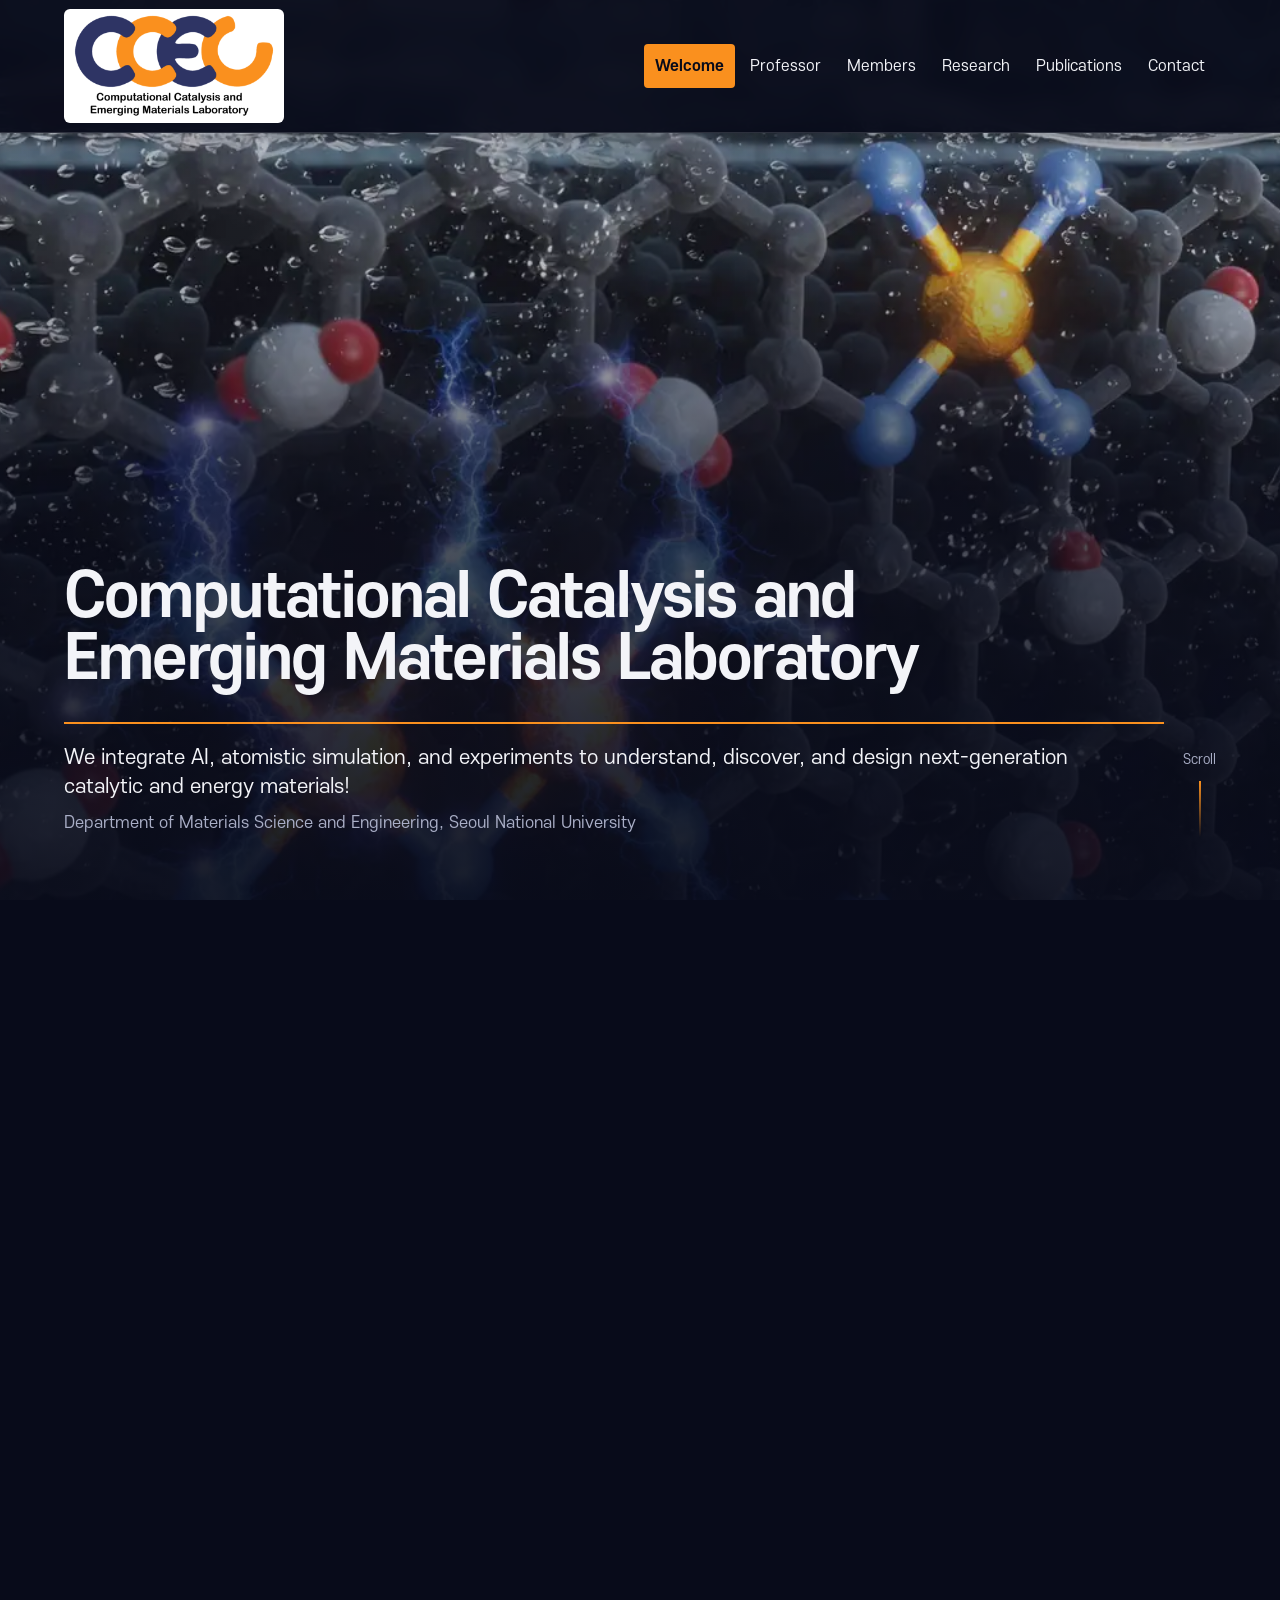
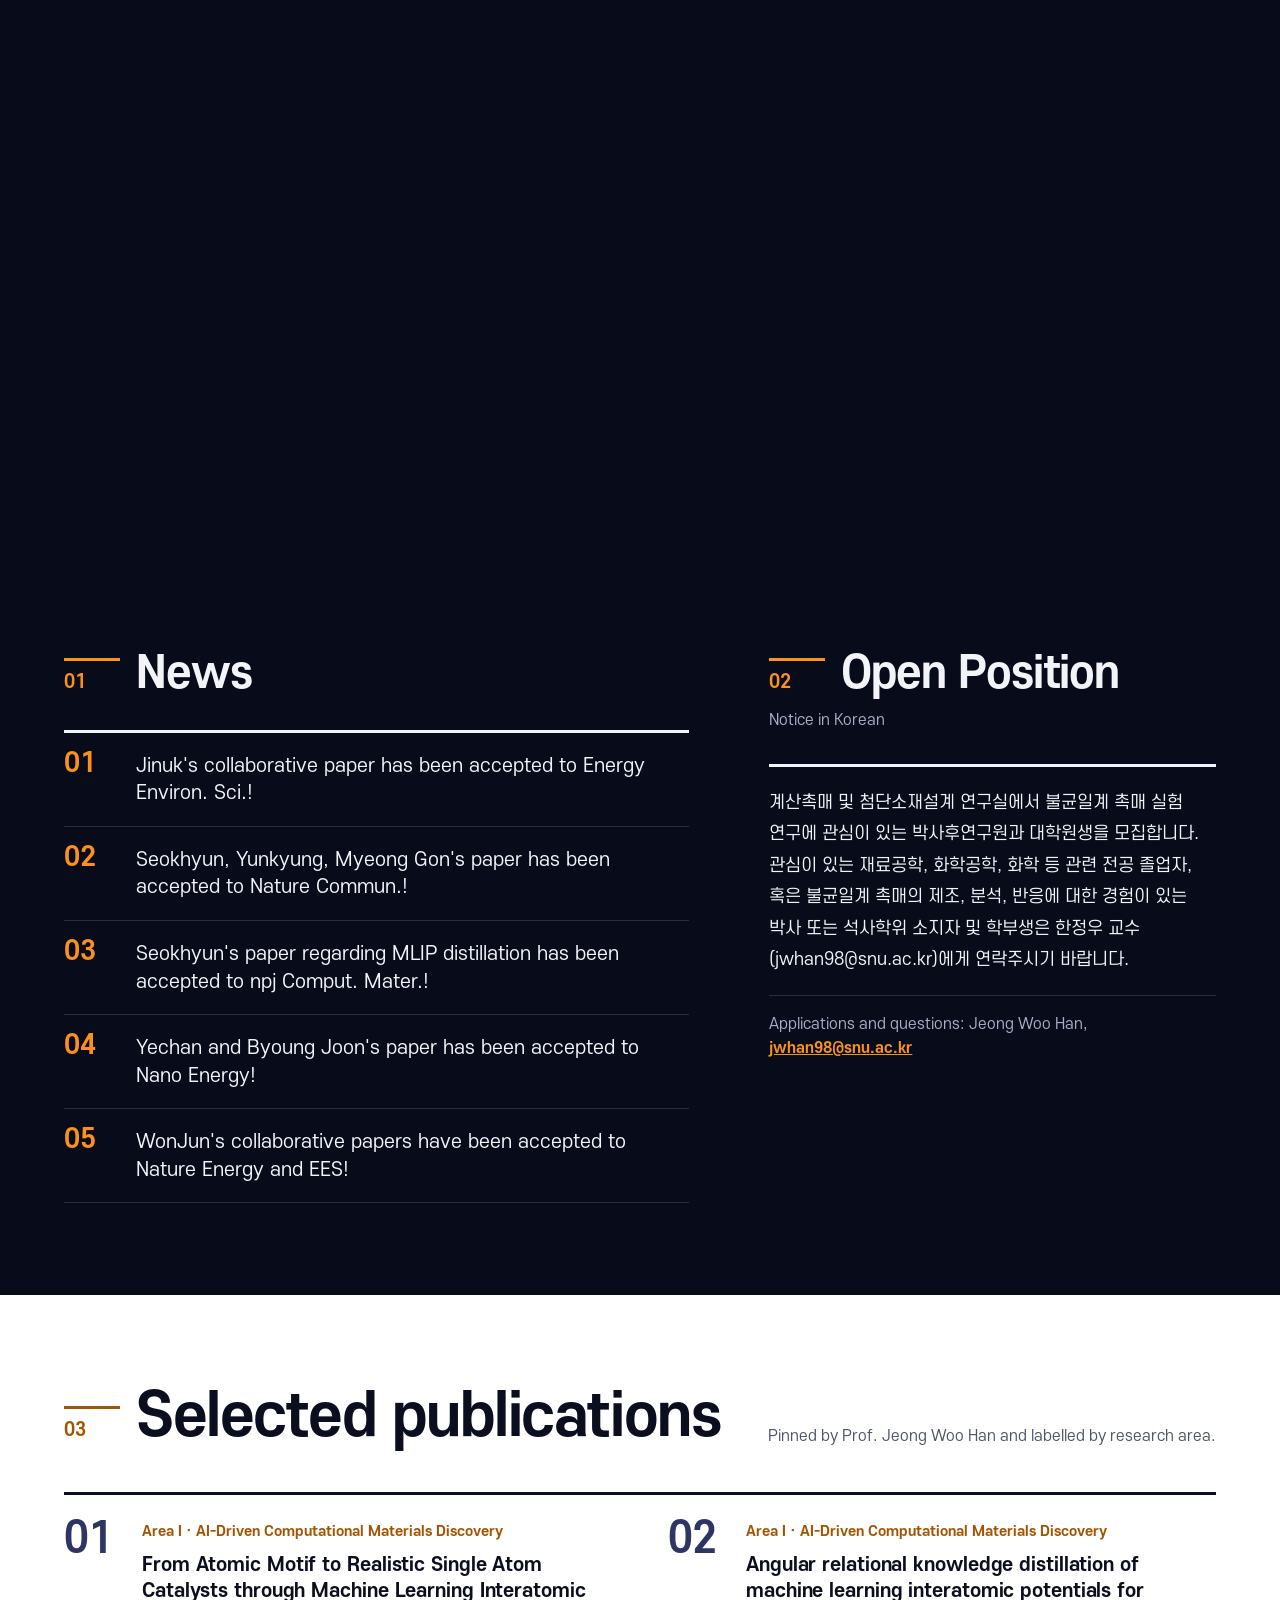
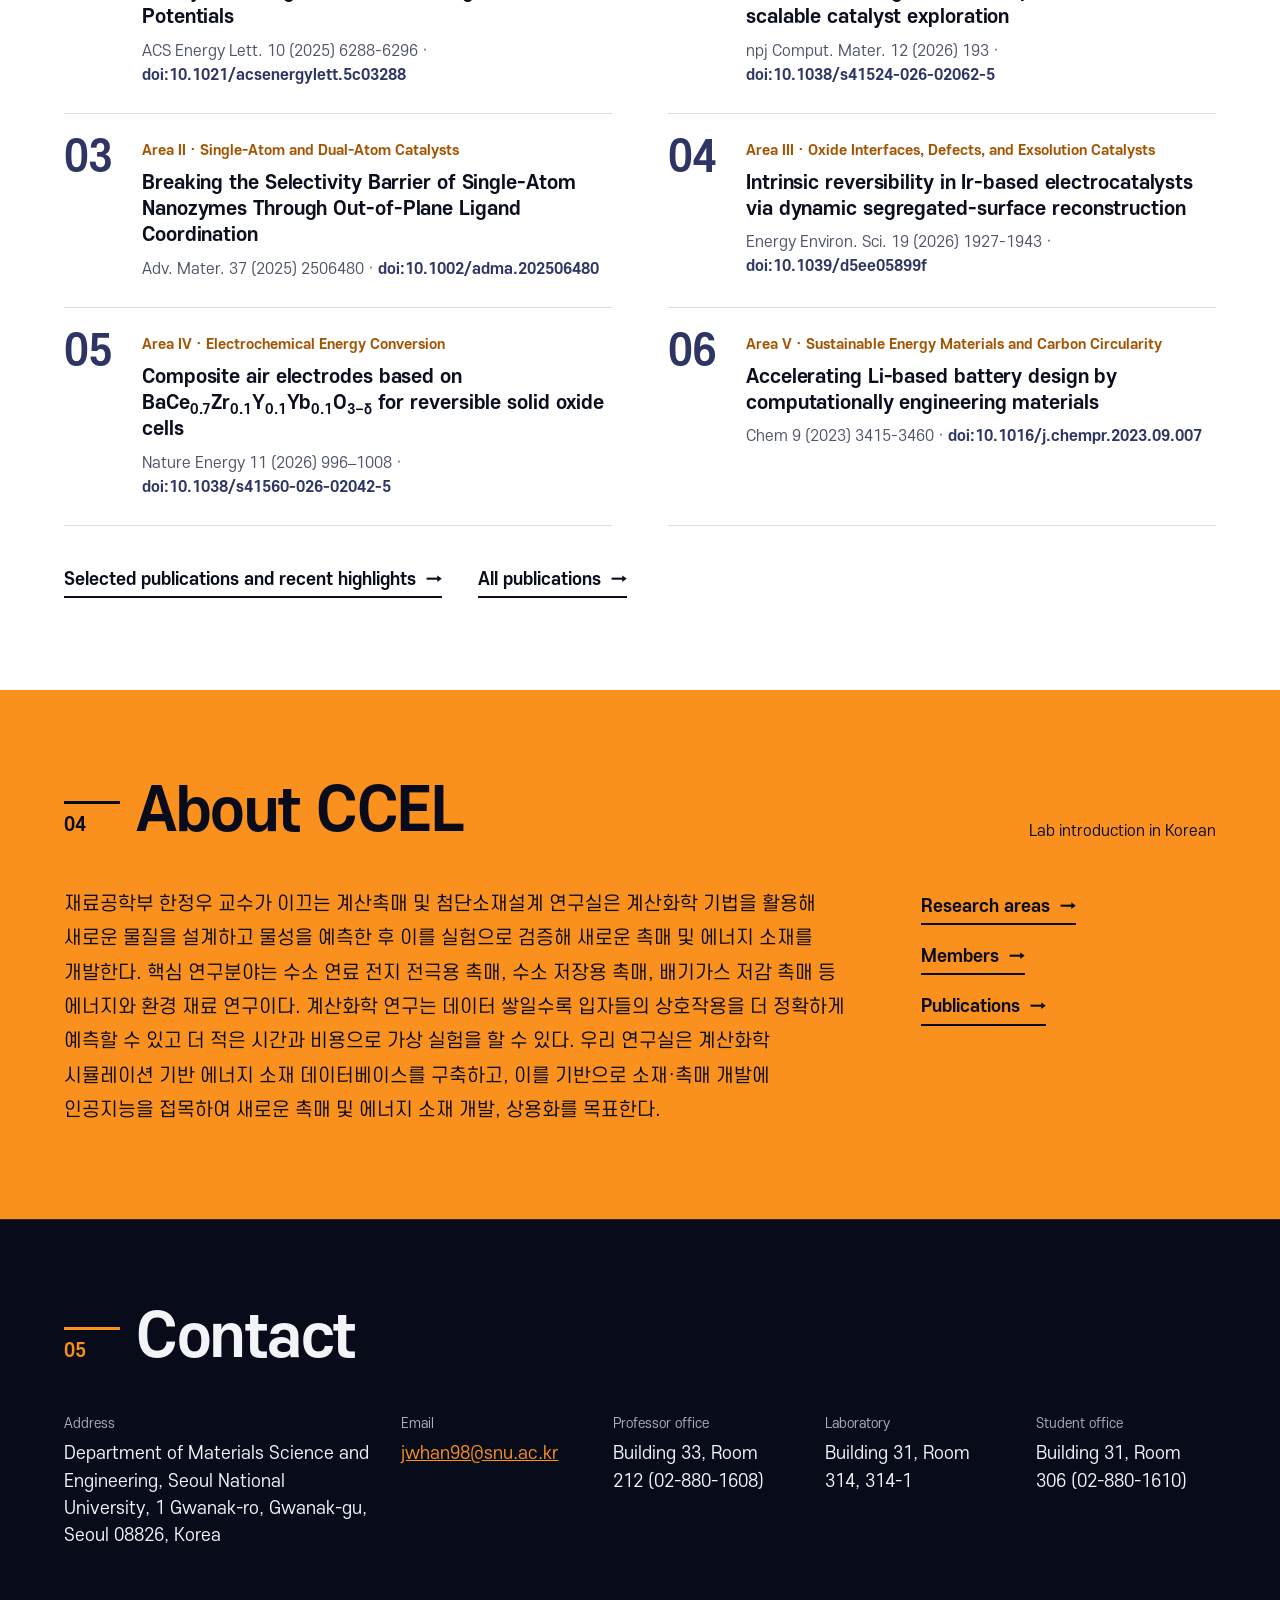
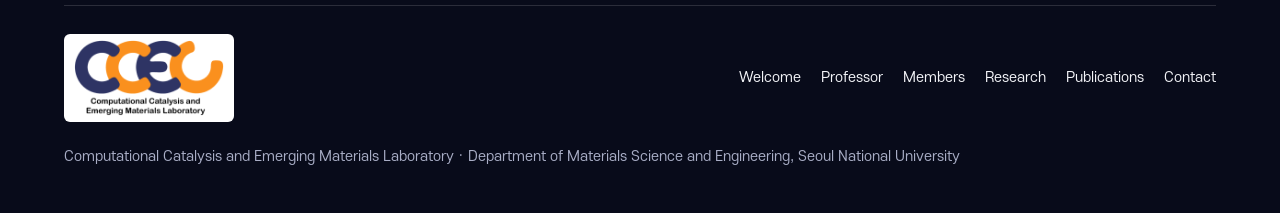
==== commit 42f9fe75: "Professor, Members and Contact pages (v6): professor-only page, alumni behind a button, dedicated co" ====
--- a/index.html
+++ b/index.html
@@ -19,11 +19,11 @@
     <nav class="site-nav" id="site-nav" aria-label="Main">
       <ol>
         <li><a href="index.html" aria-current="page">Welcome</a></li>
-        <li><a href="members.html#professor">Professor</a></li>
+        <li><a href="professor.html">Professor</a></li>
         <li><a href="members.html">Members</a></li>
         <li><a href="research.html">Research</a></li>
         <li><a href="publications.html">Publications</a></li>
-        <li><a href="index.html#contact">Contact</a></li>
+        <li><a href="contact.html">Contact</a></li>
       </ol>
     </nav>
   </div>
@@ -111,9 +111,12 @@
     <div class="foot-base">
       <span class="ccel-logo-plate"><img class="ccel-logo" src="_shared/img/logo2.png" alt="CCEL" width="150" height="76" loading="lazy"></span>
       <nav aria-label="Footer"><ol>
+        <li><a href="index.html">Welcome</a></li>
+        <li><a href="professor.html">Professor</a></li>
         <li><a href="members.html">Members</a></li>
         <li><a href="research.html">Research</a></li>
         <li><a href="publications.html">Publications</a></li>
+        <li><a href="contact.html">Contact</a></li>
       </ol></nav>
       <span id="foot-aff"></span>
     </div>
--- a/css/site.css
+++ b/css/site.css
@@ -310,19 +310,20 @@
 .edu li { padding-block: 8px; border-top: 1px solid var(--rule); font-size: 15px; }
 .grp { margin-top: 96px; }
 .grp-head { display: flex; align-items: baseline; gap: 18px; padding-bottom: 14px; border-bottom: 3px solid var(--text); margin-bottom: 28px; flex-wrap: wrap; }
-.grp-head h2 { font-size: clamp(28px, 3vw, 40px); letter-spacing: -.02em; line-height: 1.1; }
+.grp-head h2, .grp-head h3 { font-size: clamp(28px, 3vw, 40px); letter-spacing: -.02em; line-height: 1.1; }
 .grp-head .c { font-size: 15px; color: var(--text-2); font-variant-numeric: tabular-nums; }
 .grp-head .split { margin-left: auto; font-size: 14px; color: var(--text-2); }
 .cards { display: grid; grid-template-columns: repeat(4, 1fr); gap: 40px 28px; }
 .card .ph { aspect-ratio: 4 / 5; background: var(--paper-2); border-radius: 4px; overflow: hidden; display: grid; place-items: center; }
 .card .ph img { width: 100%; height: 100%; object-fit: cover; object-position: 50% 20%; display: block; }
 .card .ph .ini { font-size: 48px; font-weight: 700; color: var(--navy); }
-.card h3 { font-size: 19px; line-height: 1.25; margin-top: 14px; }
+.card h4 { font-size: 19px; line-height: 1.25; margin-top: 14px; }
 .card .note { font-size: 13px; color: var(--text-2); margin-top: 2px; }
-.card .type { display: inline-flex; align-items: center; gap: 7px; margin-top: 8px; font-size: 13px; font-weight: 700; }
-.card .type i { width: 10px; height: 10px; border-radius: 50%; display: inline-block; }
-.card .type.computational i { background: var(--orange); }
-.card .type.experimental i { background: var(--navy); }
+.type { display: inline-flex; align-items: center; gap: 7px; font-size: 13px; font-weight: 700; }
+.card .type { margin-top: 8px; }
+.type i { width: 10px; height: 10px; border-radius: 50%; display: inline-block; }
+.type.computational i { background: var(--orange); }
+.type.experimental i { background: var(--navy); }
 .card .ra { font-size: 14px; margin-top: 6px; }
 .card .deg { margin-top: 10px; font-size: 13px; color: var(--text-2); line-height: 1.5; }
 .card .deg li + li { margin-top: 4px; }
@@ -331,16 +332,55 @@
 .card .icons { margin-top: 10px; }
 .alumni-grid { display: grid; grid-template-columns: repeat(3, 1fr); gap: 0 40px; }
 .alum { padding-block: 18px; border-bottom: 1px solid var(--rule); }
-.alum h3 { font-size: 17px; line-height: 1.3; display: flex; align-items: center; gap: 8px; flex-wrap: wrap; }
+.alum h4 { font-size: 17px; line-height: 1.3; display: flex; align-items: center; gap: 8px; flex-wrap: wrap; }
 .alum .tdot { width: 9px; height: 9px; border-radius: 50%; display: inline-block; flex: none; }
 .light .tdot.experimental, .light-2 .tdot.experimental { background: var(--navy); }
 .light .tdot.na, .light-2 .tdot.na { border-color: var(--text-2); }
 .alum .now { margin-top: 4px; font-size: 15px; font-weight: 700; color: var(--navy); }
 .alum .deg { margin-top: 4px; font-size: 13px; color: var(--text-2); }
 .alum .note { font-size: 13px; color: var(--text-2); font-weight: 400; }
-.group-photo { margin-top: 96px; }
-.group-photo img { width: 100%; height: auto; display: block; border-radius: 4px; }
-.group-photo figcaption { margin-top: 10px; font-size: 14px; color: var(--text-2); }
+/* members view switch (round v6): current members first, alumni behind the Alumni button */
+.view-bar { margin-top: 40px; display: grid; gap: 18px; justify-items: start; }
+.view-bar .subnav { margin-top: 0; }
+.viewswitch { display: inline-flex; border: 2px solid var(--orange); border-radius: 6px; overflow: hidden; }
+.viewswitch a { padding: 12px 22px; font-size: 17px; font-weight: 700; color: var(--fg); text-decoration: none; line-height: 1.3; }
+.viewswitch a + a { border-left: 2px solid var(--orange); }
+.viewswitch a:hover { background: rgba(255, 255, 255, .1); }
+.viewswitch a[aria-current="true"] { background: var(--orange); color: var(--ink); }
+.view-head { display: flex; align-items: baseline; flex-wrap: wrap; gap: 10px 18px; padding-bottom: 18px; border-bottom: 1px solid var(--rule); }
+.view-head h2 { font-size: clamp(36px, 4vw, 56px); line-height: 1.05; letter-spacing: -.025em; }
+.view-head .c { font-size: 15px; color: var(--text-2); }
+.view-head .split { font-size: 14px; color: var(--text-2); }
+.legend8 { margin-left: auto; display: flex; flex-wrap: wrap; gap: 8px 18px; }
+.view .grp:first-child { margin-top: 56px; }
+.alum-grp { margin-top: 56px; }
+.alum-grp .grp-head { border-bottom-width: 2px; }
+.alum-grp .grp-head h3 { font-size: 22px; }
+.back-row { margin-top: 64px; }
+
+/* professor (round v6) */
+.cv-block + .cv-block { margin-top: 96px; }
+.prof-links { display: flex; flex-wrap: wrap; gap: 4px 24px; }
+.cv-row { display: grid; grid-template-columns: minmax(0, 4fr) minmax(0, 8fr); gap: 10px 48px; padding-block: 24px; border-bottom: 1px solid var(--rule); }
+.cv-row:first-child { padding-top: 4px; }
+.cv-org h3 { font-size: 20px; line-height: 1.3; letter-spacing: -.01em; }
+.cv-place { font-size: 14px; color: var(--text-2); margin-top: 4px; }
+.cv-items > li { display: grid; grid-template-columns: 196px minmax(0, 1fr); gap: 2px 24px; }
+.cv-items > li + li { margin-top: 12px; }
+.cv-date { font-size: 15px; font-weight: 700; color: var(--orange-ink); font-variant-numeric: tabular-nums; white-space: nowrap; padding-top: 2px; }
+.cv-text { font-size: 17px; line-height: 1.45; }
+.cv-note { font-size: 14.5px; color: var(--text-2); margin-top: 4px; line-height: 1.5; }
+
+/* contact (round v6) */
+.contact-split { display: grid; grid-template-columns: minmax(0, 7fr) minmax(0, 5fr); gap: 56px; align-items: start; }
+.contact-photo img { display: block; width: 100%; height: auto; aspect-ratio: 6944 / 4496; border-radius: 4px; background: var(--paper-2); }
+.contact-side h2 { font-size: clamp(28px, 2.6vw, 40px); line-height: 1.1; letter-spacing: -.02em; padding-bottom: 18px; border-bottom: 3px solid var(--text); }
+.contact-list > div { padding-block: 14px; border-bottom: 1px solid var(--rule); }
+.contact-list dt { font-size: 13px; color: var(--text-2); }
+.contact-list dd { font-size: 17px; margin-top: 2px; overflow-wrap: anywhere; }
+.contact-list a { color: var(--navy); font-weight: 700; }
+.site-foot.slim { padding-block: 0 44px; }
+.site-foot.slim .foot-base { margin-top: 0; border-top: 0; padding-top: 44px; }
 
 /* publications page */
 .ychart-wrap { margin-top: 44px; max-width: 980px; }
@@ -396,6 +436,8 @@
   .pin-no { font-size: 44px; }
   .hl-grid { grid-template-columns: 1fr; }
   .news-grid { grid-template-columns: 1fr; gap: 72px; }
+  .cv-row { grid-template-columns: 1fr; }
+  .contact-split { grid-template-columns: 1fr; gap: 36px; }
   .pins-c { grid-template-columns: 1fr; }
   .about-grid { grid-template-columns: 1fr; gap: 32px; }
   .prof-full { grid-template-columns: 1fr; }
@@ -445,8 +487,11 @@
   .contact-grid { grid-template-columns: 1fr; gap: 22px; }
   .page-hero { padding-top: calc(var(--hh) + 44px); padding-bottom: 48px; }
   .cards { grid-template-columns: 1fr 1fr; gap: 28px 16px; }
-  .card h3 { font-size: 16px; }
   .alumni-grid { grid-template-columns: 1fr; }
+  .cv-items > li { grid-template-columns: 1fr; }
+  .viewswitch a { padding: 10px 16px; font-size: 16px; }
+  .legend8 { margin-left: 0; width: 100%; }
+  .card h4 { font-size: 16px; }
   .tools { position: static; }
   .tools-in { grid-template-columns: minmax(0, 1fr); }
   .filters select { flex: 1 1 140px; width: 100%; min-width: 0; }
